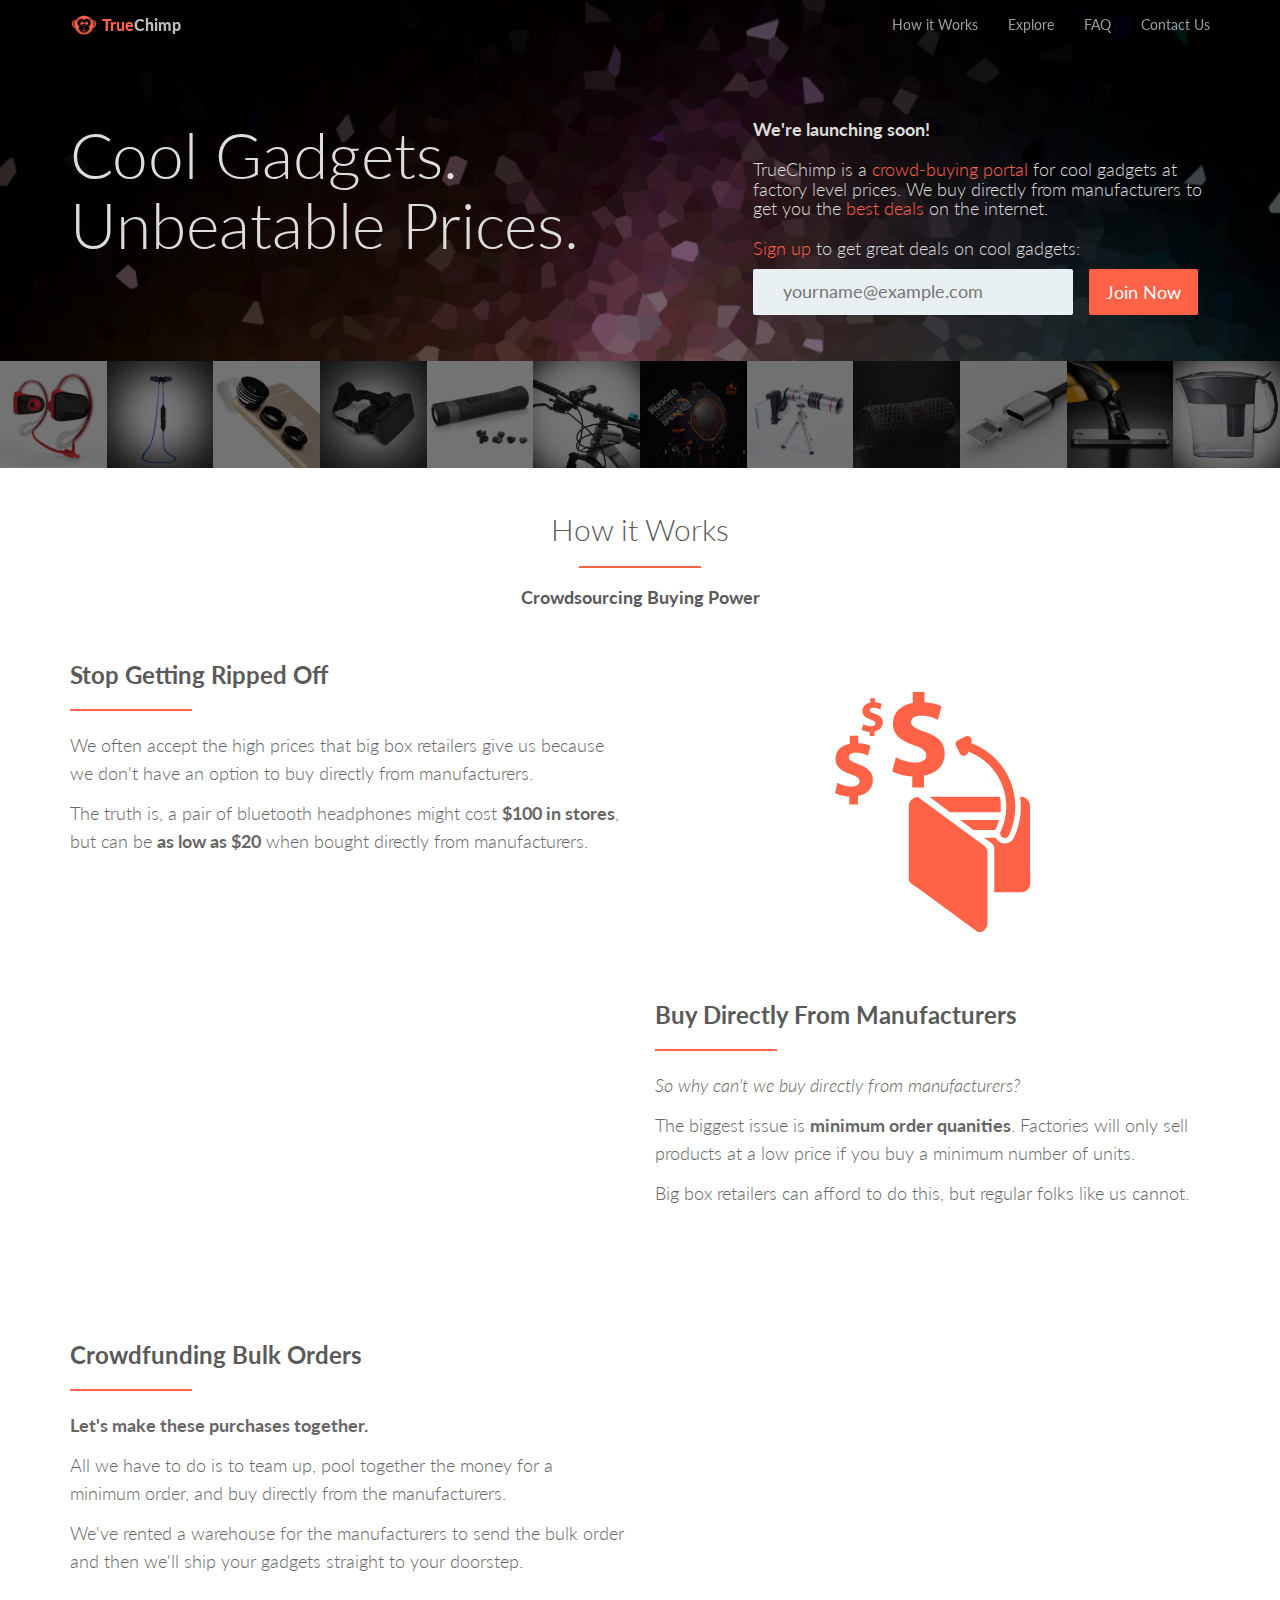
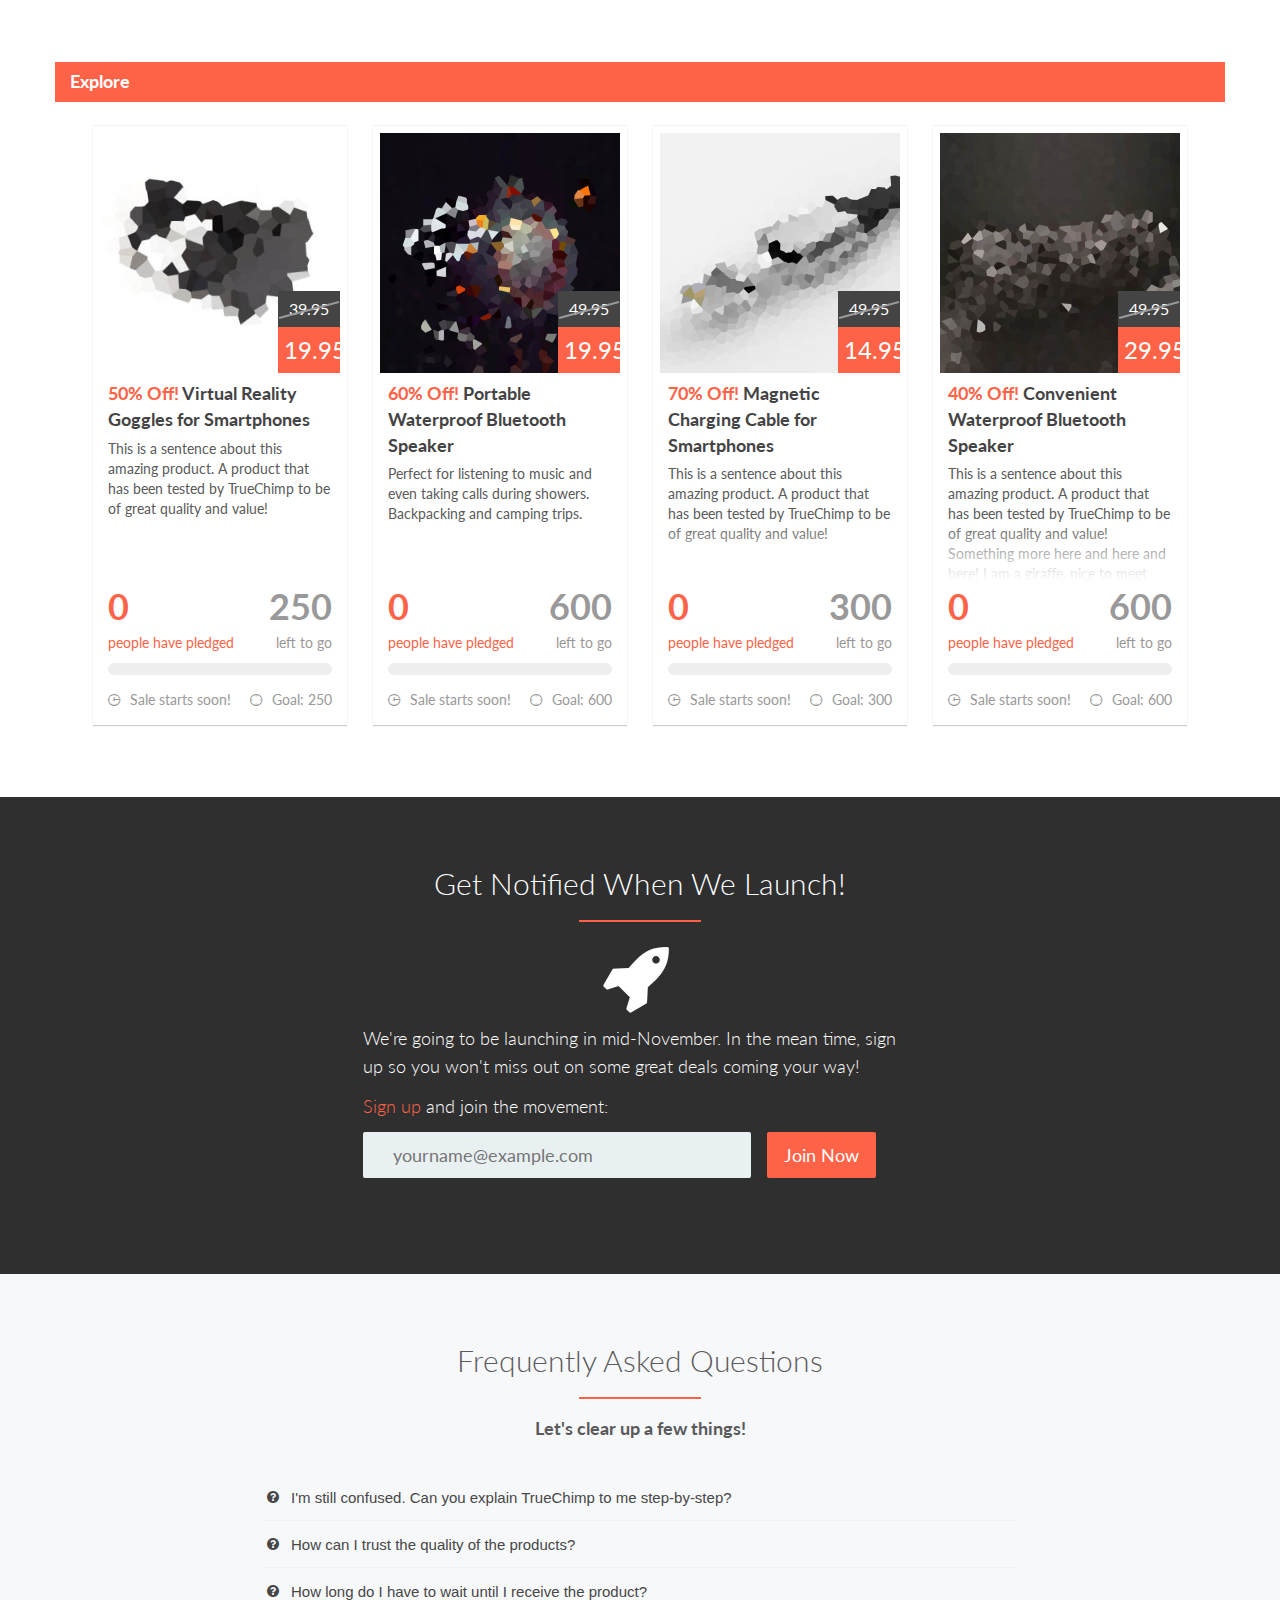
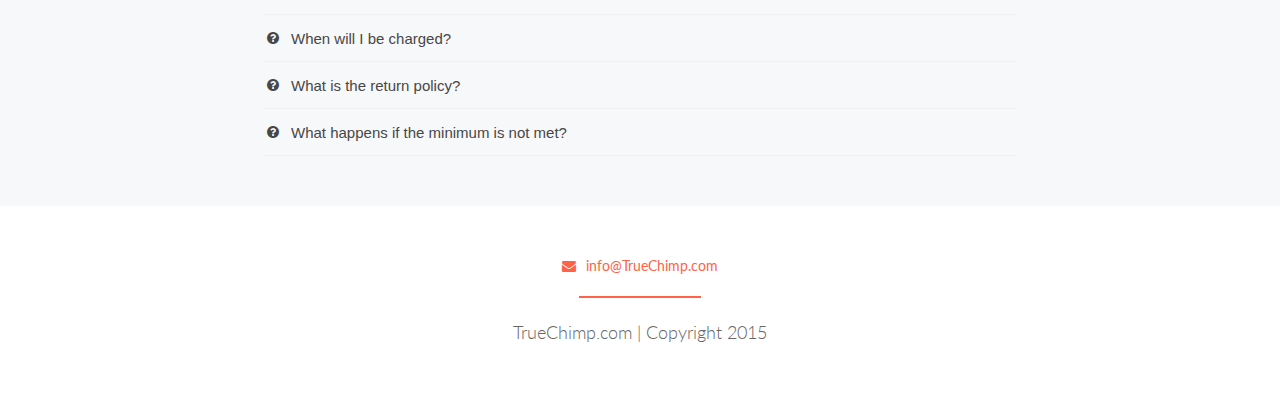
==== index.html @ b655d9fd "push blurred images" ====
<!DOCTYPE html>
<html lang="en">
  <head>
    <meta charset="utf-8">
    <meta http-equiv="X-UA-Compatible" content="IE=edge">
    <meta name="viewport" content="width=device-width, initial-scale=1">
    <meta name="description" content="">
    <meta name="author" content="">
    <link rel="icon" href="assets/img/favicon.ico">

    <title>TrueChimp</title>

    <!-- Bootstrap core CSS -->
    <link href="assets/css/bootstrap.css" rel="stylesheet">

    <!-- Custom styles for this template -->
    <link href="assets/css/ionicons.min.css" rel="stylesheet">
    <link href="assets/css/font-awesome.min.css" rel="stylesheet">
    <link href="assets/css/custom-animations.css" rel="stylesheet">
    <link href="assets/cubeportfolio/css/cubeportfolio.min.css" rel="stylesheet">
    <link href="assets/css/style.css" rel="stylesheet">


    <!-- IE10 viewport hack for Surface/desktop Windows 8 bug -->
    <script src="assets/js/ie10-viewport-bug-workaround.js"></script>

    <!-- HTML5 shim and Respond.js IE8 support of HTML5 elements and media queries -->
    <!--[if lt IE 9]>
      <script src="https://oss.maxcdn.com/html5shiv/3.7.2/html5shiv.min.js"></script>
      <script src="https://oss.maxcdn.com/respond/1.4.2/respond.min.js"></script>
    <![endif]-->
  </head>

  <body>
  
	  <!-- ********** NAV SECTION ********** --> 
	  <nav class="navbar navbar-inverse navbar-fixed-top">
	    <div class="container">
	      <div class="navbar-header">
	      	<button type="button" class="navbar-toggle" data-toggle="collapse" data-target=".navbar-collapse">
	          <span class="sr-only">Toggle navigation</span>
	          <span class="icon-bar"></span>
	          <span class="icon-bar"></span>
	          <span class="icon-bar"></span>
	        </button>
	        <a class="navbar-brand" href="#">
	        	<img src="assets/img/logo.png" class="chimp-logo">
	        	<span class="tomato">True</span>Chimp
	        </a>
	      </div>
	      <div id="navbar" class="collapse navbar-collapse">
	        <ul class="nav navbar-nav navbar-right">
	          <li><a href="#" class="intro-click">How it Works</a></li> <!-- intro -->
	          <li><a href="#" class="explore-click">Explore</a></li> <!-- explore -->
	          <li><a href="#" class="faq-click">FAQ</a></li> <!-- faq -->
	          <li><a href="#" class="contact-click">Contact Us</a></li> <!-- contact -->
	        </ul>
	      </div><!--/.nav-collapse -->
	    </div>
	  </nav>
  
		<!-- ********** HEADER SECTION ********** --> 
		<div id="h">
			<div class="mask"></div>
			<div class="container">
				<div class="row mt2">
					<!-- <div class="col-md-8 col-md-offset-2 col-lg-6 col-lg-offset-0 mt2"> -->
					<div class="col-md-7">
						<h1>Cool Gadgets.<br>Unbeatable Prices.</h1>
					</div>
					<div class="col-md-5">
						<h3><strong>We're launching soon!</strong></h3>
						<h3>TrueChimp is a <span class="tomato">crowd-buying portal</span> for cool gadgets at factory level prices. We buy directly from manufacturers to get you the <span class="tomato">best deals</span> on the internet.</h3>
						<h3 class="subscribe-prompt"><span class="tomato">Sign up</span> to get great deals on cool gadgets:</h3>
						<form class="cta-subscribe" role="form" action="register.php" method="post" enctype="plain"> 
		    				<input type="email" name="email" class="subscribe-input" placeholder="yourname@example.com" required>
							<button class='btn btn-lg btn-tomato subscribe-submit' type="submit">Join Now</button>
						</form>
					</div>
				</div>
			</div><!--/container -->
		</div><!--/header -->

		<div class="container-fluid no-padding">
			<div class="row no-gutters top-gallery">
				<div class="col-md-1 col-sm-2 col-xs-3">
					<img src="assets/img/sportsheadphones.jpg" alt="">
				</div>
				<div class="col-md-1 col-sm-2 col-xs-3">
					<img src="assets/img/headphones-dark.jpg" alt="">
				</div>
				<div class="col-md-1 col-sm-2 col-xs-3">
					<img src="assets/img/lens.jpg" alt="">
				</div>
				<div class="col-md-1 col-sm-2 col-xs-3">
					<img src="assets/img/vr-dark.jpg" alt="">
				</div>
				<div class="col-md-1 col-sm-2 hidden-xs">
					<img src="assets/img/flashlight.jpg" alt="">
				</div>
				<div class="col-md-1 col-sm-2 hidden-xs">
					<img src="assets/img/bikeholder.jpg" alt="">
				</div>
				<div class="col-md-1 hidden-sm hidden-xs">
					<img src="assets/img/speaker1-dark.jpg" alt="">
				</div>
				<div class="col-md-1 hidden-sm hidden-xs">
					<img src="assets/img/telescope.jpg" alt="">
				</div>
				<div class="col-md-1 hidden-sm hidden-xs">
					<img src="assets/img/speaker2-dark.jpg" alt="">
				</div>
				<div class="col-md-1 hidden-sm hidden-xs">
					<img src="assets/img/magcable.jpg" alt="">
				</div>
				<div class="col-md-1 hidden-sm hidden-xs">
					<img src="assets/img/shatter.jpg" alt="">
				</div>
				<div class="col-md-1 hidden-sm hidden-xs">
					<img src="assets/img/filter.jpg" alt="">
				</div>
				<div class="mask"></div>
			</div>
		</div>

		<!-- ********** INTRODUCTION SECTION ********** --> 
		<div id="intro">
			<div class="container mb mt-half">
				<div class="row mb-half">
					<div class="col-md-6 col-md-offset-3 centered">
						<h2>How it Works</h2>
						<hr class="aligncenter">
						<h4>Crowdsourcing Buying Power</h4>
					</div><!-- /col-md-6-->
				</div><!--/row -->
				<div class="row of">
					<div class="col-md-6 col-md-push-6">
						<img src="assets/img/rippedoff.png" alt="" class="img-responsive aligncenter pt" data-effect="slide-right">
					</div>
					<div class="col-md-6 col-md-pull-6">
						<h3>Stop Getting Ripped Off</h3>
						<hr>
						<p>We often accept the high prices that big box retailers give us because we don't have an option to buy directly from manufacturers.</p>
						<p>The truth is, a pair of bluetooth headphones might cost <strong>$100 in stores</strong>, but can be <strong>as low as $20</strong> when bought directly from manufacturers.</p>
					</div>
				</div>

				<div class="row of">
					<div class="col-md-6 mt">
						<img src="assets/img/factory.png" alt="" class="img-responsive aligncenter pt" data-effect="slide-left">
					</div>
					<div class="col-md-6 mt">
						<h3>Buy Directly From Manufacturers</h3>
						<hr>
						<p><em>So why can't we buy directly from manufacturers?</em></p>
						<p>The biggest issue is <strong>minimum order quanities</strong>. Factories will only sell products at a low price if you buy a minimum number of units.</p>
						<p>Big box retailers can afford to do this, but regular folks like us cannot.</p>
					</div>
				</div>

				<div class="row of">
					<div class="col-md-6 col-md-push-6 mt">
						<img src="assets/img/crowdfund.png" alt="" class="img-responsive aligncenter pt" data-effect="slide-right">
					</div>
					<div class="col-md-6 col-md-pull-6 mt">
						<h3>Crowdfunding Bulk Orders</h3>
						<hr>
						<p><strong>Let's make these purchases together.</strong></p>
						<p>All we have to do is to team up, pool together the money for a minimum order, and buy directly from the manufacturers.</p>
						<p>We've rented a warehouse for the manufacturers to send the bulk order and then we'll ship your gadgets straight to your doorstep.</p>
					</div>
				</div>
			</div><!--/container -->
		</div>

		<!-- ********** EXPLORE SECTION ********** --> 
		<div id="explore">
			<div class="container mtb">
				<div class="row">
					<div class="col-md-12 invert-bar">
						<h4>Explore</h4>
					</div>
				</div>
				<div class="row">
					<div class="col-md-12">
						<div id="card-container" class="cbp cbp-l-grid-work">
							<div class="cbp-item">
								<a href="#" class="cbp-caption disable-click" rel="nofollow">
									<img src="assets/img/vr-blur.jpg" alt="">
									<div class="cbp-price-info">
										<div class="cbp-price-original strikethrough">39.95</div>
										<div class="cbp-price">19.95</div>
									</div>
								</a>
								<div class="card-info">
									<div class="product-info">
										<a href="#" class="card-title disable-click" rel="nofollow"><span class="tomato">50% Off!</span> Virtual Reality Goggles for Smartphones</a>
									<div class="card-desc">This is a sentence about this amazing product. A product that has been tested by TrueChimp to be of great quality and value!</div>
									</div>
									<div class="progress-above-info">
										<div class="progress-desc"><span class="tomato"><strong><span class="card-pledged-num">0</span></strong><br>people have pledged</span></div>
										<div class="progress-left"><strong><span class="card-pledges-left">250</span></strong><br>left to go</div>	
									</div>
									<div class="progress-bar"><div class="progress-bar-fill" style="width:0%"></div></div>
									<div class="card-bottom-info">
										<div class="progress-days-left"><i class="ion-clock"></i>Sale starts soon!</div>
										<div class="progress-goal"><i class="ion-pinpoint"></i>Goal: 250</div>	
									</div>
								</div>
							</div> <!-- /cbp-item -->
							<div class="cbp-item">
								<a href="#" class="cbp-caption disable-click" rel="nofollow">
									<img src="assets/img/speaker1-blur.jpg" alt="">
									<div class="cbp-price-info">
										<div class="cbp-price-original strikethrough">49.95</div>
										<div class="cbp-price">19.95</div>
									</div>
								</a>
								<div class="card-info">
									<div class="product-info">
										<a href="#" class="card-title disable-click" rel="nofollow"><span class="tomato">60% Off!</span> Portable Waterproof Bluetooth Speaker</a>
										<div class="card-desc">Perfect for listening to music and even taking calls during showers. Backpacking and camping trips.</div>
									</div>
									<div class="progress-above-info">
										<div class="progress-desc"><span class="tomato"><strong><span class="card-pledged-num">0</span></strong><br>people have pledged</span></div>
										<div class="progress-left"><strong><span class="card-pledges-left">600</span></strong><br>left to go</div>	
									</div>
									<div class="progress-bar"><div class="progress-bar-fill" style="width:0%"></div></div>
									<div class="card-bottom-info">
										<div class="progress-days-left"><i class="ion-clock"></i>Sale starts soon!</div>
										<div class="progress-goal"><i class="ion-pinpoint"></i>Goal: 600</div>	
									</div>
								</div>
							</div> <!-- /cbp-item -->
							<div class="cbp-item">
								<a href="#" class="cbp-caption disable-click" rel="nofollow">
									<img src="assets/img/magcable-blur.jpg" alt="">
									<div class="cbp-price-info">
										<div class="cbp-price-original strikethrough">49.95</div>
										<div class="cbp-price">14.95</div>
									</div>
								</a>
								<div class="card-info">
									<div class="product-info">
										<a href="#" class="card-title disable-click" rel="nofollow"><span class="tomato">70% Off!</span> Magnetic Charging Cable for Smartphones</a>
										<div class="card-desc">This is a sentence about this amazing product. A product that has been tested by TrueChimp to be of great quality and value!</div>
									</div>
									<div class="progress-above-info">
										<div class="progress-desc"><span class="tomato"><strong><span class="card-pledged-num">0</span></strong><br>people have pledged</span></div>
										<div class="progress-left"><strong><span class="card-pledges-left">300</span></strong><br>left to go</div>	
									</div>
									<div class="progress-bar"><div class="progress-bar-fill" style="width:0%"></div></div>
									<div class="card-bottom-info">
										<div class="progress-days-left"><i class="ion-clock"></i>Sale starts soon!</div>
										<div class="progress-goal"><i class="ion-pinpoint"></i>Goal: 300</div>	
									</div>
								</div>
							</div> <!-- /cbp-item -->
							<div class="cbp-item">
								<a href="#" class="cbp-caption disable-click" rel="nofollow">
									<img src="assets/img/speaker2-blur.jpg" alt="">
									<div class="cbp-price-info">
										<div class="cbp-price-original strikethrough">49.95</div>
										<div class="cbp-price">29.95</div>
									</div>
								</a>
								<div class="card-info">
									<div class="product-info">
										<a href="#" class="card-title disable-click" rel="nofollow"><span class="tomato">40% Off!</span> Convenient Waterproof Bluetooth Speaker</a>
										<div class="card-desc">This is a sentence about this amazing product. A product that has been tested by TrueChimp to be of great quality and value! Something more here and here and here! I am a giraffe, nice to meet you. Keep going, okay!</div>
									</div>
									<div class="progress-above-info">
										<div class="progress-desc"><span class="tomato"><strong><span class="card-pledged-num">0</span></strong><br>people have pledged</span></div>
										<div class="progress-left"><strong><span class="card-pledges-left">600</span></strong><br>left to go</div>	
									</div>
									<div class="progress-bar"><div class="progress-bar-fill" style="width:0%"></div></div>
									<div class="card-bottom-info">
										<div class="progress-days-left"><i class="ion-clock"></i>Sale starts soon!</div>
										<div class="progress-goal"><i class="ion-pinpoint"></i>Goal: 600</div>
									</div>
								</div>
							</div> <!-- /cbp-item -->
						</div>
					</div>
				</div>
			</div>
		</div>

		<!-- ********** CALL TO ACTION SECTION ********** --> 
		<div id="cta">
			<div class="container">
				<div class="row">
					<div class="col-md-6 col-md-offset-3">
						<h2>Get Notified When We Launch!</h2>
						<hr class="aligncenter">
						<h1 class="centered"><i class="fa fa-rocket fa-2x"></i></h1>
						<p>We're going to be launching in mid-November. In the mean time, sign up so you won't miss out on some great deals coming your way!</p>
						<p class="subscribe-prompt"><span class="tomato">Sign up</span> and join the movement:</p>
						<form class="cta-subscribe" role="form" action="register.php" method="post" enctype="plain"> 
		  				<input type="email" name="email" class="subscribe-input" placeholder="yourname@example.com" required>
							<button class='btn btn-lg btn-tomato subscribe-submit' type="submit">Join Now</button>
						</form>
					</div>
				</div><!--/row -->
			</div><!--/container -->
		</div><!--/CTA -->

		<!-- ********** FAQ SECTION ********** --> 
		<div id="faq">
			<div class="container">
				<div class="row mb-half">
					<div class="col-md-6 col-md-offset-3 centered">
						<h2>Frequently Asked Questions</h2>
						<hr class="aligncenter">
						<h4>Let's clear up a few things!</h4>
					</div><!-- /col-md-6-->
				</div><!--/row -->
				<div class="row">
					<div class="col-md-8 col-md-offset-2">
						<div id="js-grid-faq" class="cbp cbp-l-grid-faq">
							<div class="cbp-item">
								<div class="cbp-caption">
									<div class="cbp-caption-defaultWrap">
										<i class="fa fa-question-circle"></i> I'm still confused. Can you explain TrueChimp to me step-by-step?
									</div>
									<div class="cbp-caption-activeWrap">
										<div class="cbp-l-caption-body">
											<p>Sure. The whole concept is really quite simple:</p>
											<p><strong>Step 1:</strong> Sign up and every week you will receive an email featuring a cool gadget that we've tested and reviewed for you.</p>
											<p><strong>Step 2:</strong> Once enough people pledge their money, we make the bulk order with the manufacturers and they send it over to our warehouse.</p>
											<p><strong>Step 3:</strong> From there, we ship it straight to your doorstep so you can enjoy cool gadgets without spending a fortune!</p>
										</div>
									</div>
								</div>
							</div>
							<div class="cbp-item">
								<div class="cbp-caption">
									<div class="cbp-caption-defaultWrap">
										<i class="fa fa-question-circle"></i> How can I trust the quality of the products?
									</div>
									<div class="cbp-caption-activeWrap">
										<div class="cbp-l-caption-body">
											<p>Every single product is personally tested by one of us in-house. You can be sure that anything we put up, we've actually tried to use it for a week or more.</p>
										</div>
									</div>
								</div>
							</div>
							<div class="cbp-item">
								<div class="cbp-caption">
									<div class="cbp-caption-defaultWrap">
										<i class="fa fa-question-circle"></i> How long do I have to wait until I receive the product?
									</div>
									<div class="cbp-caption-activeWrap">
										<div class="cbp-l-caption-body">
											<p>Once a product campaign deadline is reached, we take a look to see if the product has the minimum number of pledges.</p>
											<p>If so, we immediately make the order with the manufacturers. An estimate of the time between the order and the product arriving at your door is listed on the product page.</p>
										</div>
									</div>
								</div>
							</div>
							<div class="cbp-item">
								<div class="cbp-caption">
									<div class="cbp-caption-defaultWrap">
										<i class="fa fa-question-circle"></i> When will I be charged?
									</div>
									<div class="cbp-caption-activeWrap">
										<div class="cbp-l-caption-body">
											<p>Answer here</p>
										</div>
									</div>
								</div>
							</div>
							<div class="cbp-item">
								<div class="cbp-caption">
									<div class="cbp-caption-defaultWrap">
										<i class="fa fa-question-circle"></i> What is the return policy?
									</div>
									<div class="cbp-caption-activeWrap">
										<div class="cbp-l-caption-body">
											<p>We do not accept returns of the products purchased on our site. Since we only order the exact quantities needed for each drop, we do not carry extra inventory and cannot return unsold or returned products. Each drop is run for an extended period of time to allow members the opportunity to research whether a product is right for them.</p>
										</div>
									</div>
								</div>
							</div>
							<div class="cbp-item">
								<div class="cbp-caption">
									<div class="cbp-caption-defaultWrap">
										<i class="fa fa-question-circle"></i> What happens if the minimum is not met?
									</div>
									<div class="cbp-caption-activeWrap">
										<div class="cbp-l-caption-body">
											<p>If too few people join a drop and the first price point isn’t reached before the drop expires, the order is not placed and payment is not captured. The drop will remain in our database and you can click the "Request" button to be notified if and when the drop becomes live again. If there are enough requests, we will do our best to run another drop in the future.</p>
										</div>
									</div>
								</div>
							</div>
						</div><!--/js-grid-faq -->
					</div>
				</div>
			</div><!--/container -->
		</div>
	
		<!-- ********** END SECTION ********** --> 
		<div id="contact" class="container">
			<div class="row mtb">
				<div class="col-md-6 col-md-offset-3 centered">
					<a href="mailto:info@truechimp.com"><i class="fa fa-envelope"></i>info@TrueChimp.com</a>
					<hr class="aligncenter">
					<p>TrueChimp.com | Copyright 2015</p>
				</div>
			</div><!--/row -->
		</div><!--/container -->
	
    <!-- Bootstrap core JavaScript
    ================================================== -->
    <!-- Placed at the end of the document so the pages load faster -->
    <script src="assets/js/jquery.min.js"></script>
    <script src="assets/js/bootstrap.min.js"></script>
    <script src="assets/js/retina-1.1.0.js"></script>
    <script src="assets/js/jquery.unveilEffects.js"></script>
    <script src="assets/cubeportfolio/js/jquery.cubeportfolio.min.js"></script>
    <script src="assets/js/scripts.js"></script>
  </body>
</html>
---- assets/css/custom-animations.css ----
/*CUSTOM ANIMATIONS*/

/* Please Note: To use this CSS, you should include in your HTML the proper javascript: jquery.unveilEffects.js */


	[class*=".effect-"] {
	  -webkit-backface-visibility: hidden;
	  -moz-backface-visibility: hidden;
	  backface-visibility: hidden;
	  -webkit-perspective: 1000;
	  -moz-perspective: 1000;
	  perspective: 1000;
	}
	.effect-fade {
	  opacity: 0;
	}
	.effect-fade.in {
	  opacity: 1;
	}
	.effect-slide-left {
	  -webkit-transform: translate3d(-30%, 0, 0);
	  transform: translate3d(-30%, 0, 0);
	  opacity: 0;
	}
	.effect-slide-left.in {
	  -webkit-transform: translate3d(0, 0, 0);
	  transform: translate3d(0, 0, 0);
	  opacity: 1;
	}
	.effect-slide-right {
	  -webkit-transform: translate3d(30%, 0, 0);
	  transform: translate3d(30%, 0, 0);
	  opacity: 0;
	}
	.effect-slide-right.in {
	  -webkit-transform: translate3d(0, 0, 0);
	  transform: translate3d(0, 0, 0);
	  opacity: 1;
	}
	.effect-slide-top {
	  -webkit-transform: translate3d(0, -30%, 0);
	  transform: translate3d(0, -30%, 0);
	  opacity: 0;
	}
	.effect-slide-top.in {
	  -webkit-transform: translate3d(0, 0, 0);
	  transform: translate3d(0, 0, 0);
	  opacity: 1;
	}
	.effect-slide-bottom {
	  -webkit-transform: translate3d(0, 30%, 0);
	  transform: translate3d(0, 30%, 0);
	  opacity: 0;
	}
	.effect-slide-bottom.in {
	  -webkit-transform: translate3d(0, 0, 0);
	  transform: translate3d(0, 0, 0);
	  opacity: 1;
	}
	.effect-pop {
	  opacity: 0;
	}
	.effect-pop.in {
	  -webkit-animation: pop 0.6s ease-out 0.5s both;
	  -moz-animation: pop 0.6s ease-out 0.5s both;
	  -o-animation: pop 0.6s ease-out 0.5s both;
	  animation: pop 0.6s ease-out 0.5s both;
	  opacity: 1 \9;
	}
	@-webkit-keyframes pop {
	  0% {
		-webkit-transform: scale(1);
		-ms-transform: scale(1);
		transform: scale(1);
	  }
	  50% {
		-webkit-transform: scale(1.2);
		-ms-transform: scale(1.2);
		transform: scale(1.2);
		opacity: 1;
	  }
	  100% {
		opacity: 1;
		-webkit-transform: scale(1);
		-ms-transform: scale(1);
		transform: scale(1);
	  }
	}
	@-moz-keyframes pop {
	  0% {
		-webkit-transform: scale(1);
		-ms-transform: scale(1);
		transform: scale(1);
	  }
	  50% {
		-webkit-transform: scale(1.2);
		-ms-transform: scale(1.2);
		transform: scale(1.2);
		opacity: 1;
	  }
	  100% {
		opacity: 1;
		-webkit-transform: scale(1);
		-ms-transform: scale(1);
		transform: scale(1);
	  }
	}
	@-o-keyframes pop {
	  0% {
		-webkit-transform: scale(1);
		-ms-transform: scale(1);
		transform: scale(1);
	  }
	  50% {
		-webkit-transform: scale(1.2);
		-ms-transform: scale(1.2);
		transform: scale(1.2);
		opacity: 1;
	  }
	  100% {
		opacity: 1;
		-webkit-transform: scale(1);
		-ms-transform: scale(1);
		transform: scale(1);
	  }
	}
	@keyframes pop {
	  0% {
		-webkit-transform: scale(1);
		-ms-transform: scale(1);
		transform: scale(1);
	  }
	  50% {
		-webkit-transform: scale(1.2);
		-ms-transform: scale(1.2);
		transform: scale(1.2);
		opacity: 1;
	  }
	  100% {
		opacity: 1;
		-webkit-transform: scale(1);
		-ms-transform: scale(1);
		transform: scale(1);
	  }
	}
	.effect-fall {
	  opacity: 0;
	  -webkit-transform: scale(1.5);
	  -ms-transform: scale(1.5);
	  transform: scale(1.5);
	}
	.effect-fall.in {
	  -webkit-transform: scale(1);
	  -ms-transform: scale(1);
	  transform: scale(1);
	  opacity: 1;
	}
	.effect-perspective {
	  -webkit-perspective: 1300px;
	  -moz-perspective: 1300px;
	  perspective: 1300px;
	}
	.effect-helix {
	  -webkit-transform-style: preserve-3d;
	  -moz-transform-style: preserve-3d;
	  transform-style: preserve-3d;
	  opacity: 0;
	  -webkit-transform: rotateY(-180deg);
	  -ms-transform: rotateY(-180deg);
	  transform: rotateY(-180deg);
	}
	.effect-helix.in {
	  opacity: 1;
	  -webkit-transform: rotateY(0);
	  -ms-transform: rotateY(0);
	  transform: rotateY(0);
	}
---- assets/css/style.css ----
/*
 * Author: Adrian Li
 * URL: http://adrianmcli.com
 *
 * Project Name: TrueChimp
 * URL: http://TrueChimp.com
 * Version: 1.0
 */

/* Import fonts */
@import url(http://fonts.googleapis.com/css?family=Lato:300,400,700,900);

/*	################################################################
	0. CUSTOM STYLES
################################################################# */

.invert-bar {
	background-color: tomato;
	color: white;
}

.disable-click {
   pointer-events: none;
}

.header-bg-items {
  position: absolute;
}

.cbp-caption-activeWrap h1 {
	font-size: 24px;
}

.tomato {
	color: tomato;
}

.mask {
	position: absolute;
	top: 0;
	right: 0;
	bottom: 0;
	left: 0;
	background-color: rgba(0,0,0,0.55);
	z-index: 1;
}

.circle-icon {
	background-color: #2f2f2f;
	color: white;
	font-size: 60px;
	width: 120px;
	height: 120px;
	line-height: 120px;
	margin: 0 auto;
	border-radius: 50%;
	position: relative;
	text-align: center;
}

.steps-title {
	font-weight: 700;
}

/*	################################################################
	1. GENERAL STRUCTURES
################################################################# */

* { 
	margin: 0;
	padding: 0px;
    font-family: 'Lato', sans-serif;
} 
body { 
	background: #fff; 
	margin: 0; 
	color: #5a5a5a;
}

h1, h2, h3, h4, h5, h6 {
    font-family: 'Lato', sans-serif;
	font-weight: 300;
}


p { 
	padding: 0; 
	margin-bottom: 12px; 
    font-family: 'Lato', sans-serif;
	font-weight: 300;
	font-size: 18px; 
	line-height: 28px;
	color: #666; 
	margin-top: 10px; 
}

html,
body {
	height: 100%;
}

.navbar .navbar-brand {
	color: #bbb;
}

.navbar-brand {
	font-weight: 900;
	font-size: 16px;
	color: white;
}

.navbar-brand .chimp-logo {
	display: inline;
	height: 20px;
	vertical-align: top;
}

.navbar-inverse .navbar-brand {
  color: #bbb;
}

.navbar-inverse {
	background-color: transparent;
	border: 0px;
}

@media (max-width: 768px) {
	.navbar-inverse .navbar-nav > li > a {
		background-color: #3c3c3c;
	}
}

.navbar-inverse .navbar-nav > .active > a, .navbar-inverse .navbar-nav > .active > a:hover, .navbar-inverse .navbar-nav > .active > a:focus {
	color: white;
	background-color: transparent;
}

.alignleft { float: left; }
.alignright { float: right; }
.aligncenter {
	margin-left: auto;
	margin-right: auto;
	display: block;
	clear: both;
}
.centered {text-align: center}
.mt {margin-top: 50px;}
.mt2 {margin-top: 100px;}
.mt-half {margin-top: 25px;}
.mb {margin-bottom: 50px;}
.mb2 {margin-bottom: 100px;}
.mb-half {margin-bottom: 25px;}
.mtb {margin-top: 50px; margin-bottom: 50px;}
.mtb2 { margin-top: 100px; margin-bottom: 100px;}
.pt {padding-top: 50px;}
.ptb {padding-top: 80px; padding-bottom: 80px;}

.clear {
	clear: both;
	display: block;
	font-size: 0;
	height: 0;
	line-height: 0;
	width:100%;
}
::-moz-selection  {
	color: #fff;
	text-shadow:none;
	background:#2B2E31;
}
::selection {
	color: #fff;
	text-shadow:none;
	background:#2B2E31;
}
*,
*:after,
*:before {
	-webkit-box-sizing: border-box;
	-moz-box-sizing: border-box;
	box-sizing: border-box;
	padding: 0;
	margin: 0;
}
a { 
	padding: 0;
	margin: 0;
	text-decoration: none; 
	-webkit-transition: background-color .4s linear, color .4s linear;
	-moz-transition: background-color .4s linear, color .4s linear;
	-o-transition: background-color .4s linear, color .4s linear;
	-ms-transition: background-color .4s linear, color .4s linear;
	transition: background-color .4s linear, color .4s linear;
	color: tomato;
}
a:hover,
a:focus {
  text-decoration: none;
  color:#ff8367;
}

/* BUTTONS */
.btn-learn-more {
	margin-top: 25px;
}

.btn-tomato {
	background: tomato;
	color: white;
	border-radius: 2px;
}

.btn-tomato:hover {
	background: #ff8367;
	color: white;
}

.btn-green {
	background: #1abc9c;
	color: white;
	border-radius: 2px;
}

.btn-green:hover {
	background: #16a085;
	color: white;
}

/* HORIZONTAL LINE */
hr {
	border: 1px solid tomato;
	width: 120px;
}

/* H4 Global Modification */

h4 {
	font-weight: 700;
}

/* Color Theme */
.green {
	color: #1abc9c;
}

/* Size Helper */

.big {
	font-size: 60px;
}

.text16 {
	font-size: 16px;
}

.text28 {
	font-size: 28px;
}

.text28 i {
	padding: 8px;
}

/* HEADER SECTION */
#h {
	background: url(../img/header.jpg) no-repeat center center fixed;
	/*background: #12a5f4;*/
  -webkit-background-size: cover;
  -moz-background-size: cover;
  -o-background-size: cover;
  background-size: cover;
	/*padding-top: 30px;*/
	/*text-align: center;*/
	/*min-height: 480px;*/
	width: 100%;
	position: relative;
}

.header-photos {
	right: -48px;
	height: 100%;
}

@media (min-width: 768px) {
	#h {
		min-height: 360px;
	}
}

#h h1, #h h2, #h h3 {
	color: #dddddd;
}

#h h3.logo {
	font-weight: 900;
	text-align: center;
	color: #dddddd;
	border: 3px solid #dddddd;
	width: 150px;
	padding: 12px;
}

#h .container {
	position: relative;
	z-index: 2;
}

#h p {
	color: #dddddd;
}

#h h1 {
	font-size: 36px;
	font-weight: 700;		
}

#h h3 {
	font-size: 18px;
}

@media (min-width: 768px) {
	#h h1 {
		font-size: 64px;
		font-weight: 300;		
	}
	#h h3 {
		font-size: 18px;
	}
}

#h .continue {
	font-size: 30px;
	color: #dddddd;
	margin-top: 80px;
}

/* intro */
#intro hr {
	margin: auto;
}

#intro hr.aligncenter {
	margin-left: auto;
	margin-right: auto;
}

#intro h3 {
	text-align: center;
	font-weight: 700;
}

@media (min-width: 768px) {
	#intro hr {
		margin: 20px 0;
	}	
	#intro h3 {
		text-align: left;
	}
}

/* CALL TO ACTION */
#cta {
	background: #2f2f2f;
	color: white;
	padding-top: 50px;
	padding-bottom: 50px;
}

#cta h2 {
	text-align: center;
}

#cta p {
	color: white;
}

#cta input {
	color: #5a5a5a;
}

/* FAQ SECTION */

#faq {
	padding-top: 50px;
	padding-bottom: 50px;
	background: #f7f8fa;
}


#testimonial {
	padding-bottom: 50px;
	padding-top: 50px;
	min-height: 450px;
	background: #2f2f2f;
	color: white;
}

#testimonial p {
	font-size: 16px;
	color: #ccc;
}

#testimonial hr {
	border: solid 1px #ccc;
	width: 80px;
}


/* GENERAL CONF */

i {
	margin-right: 10px;
}

input {
	font-size: 18px;
	min-height: 40px;
	border-radius: 2px;
	line-height: 20px;
	padding: 11px 30px 12px;
	border: none;
	margin-bottom: 10px;
	background-color: #e9f0f2;
	-webkit-transition: background-color 0.2s;
	transition: background-color 0.2s;
}

.cta-subscribe {
	margin-bottom: 48px;
}

.cta-subscribe, .subscribe-prompt {
	text-align: center;
}

.subscribe-input {
	width: 90%;
	min-height: 46px;
}

.subscribe-submit {
	right: 0;
	vertical-align: top;
}

@media (min-width: 480px) {

	.cta-subscribe {
		margin-bottom: 36px;
	}

	.cta-subscribe, .subscribe-prompt {
		text-align: left;
	}

	.subscribe-input {
		width: 70%;
		margin-right: 12px;
	}

	.subscribe-submit {
	}
	
}

/*Overflow Hidden*/

.of {
	overflow: hidden;
}

/*	################################################################
	2. CARD STYLES
################################################################# */

.strikethrough {
  position: relative;
}
.strikethrough:before {
  position: absolute;
  content: "";
  left: 0;
  top: 50%;
  right: 0;
  border-top: 2px solid;
  border-color: #999;

  -webkit-transform:rotate(-15deg);
  -moz-transform:rotate(-15deg);
  -ms-transform:rotate(-15deg);
  -o-transform:rotate(-15deg);
  transform:rotate(-15deg);
}

/* Card Container */

.product-info {
	height: 200px;
	position: relative;
	overflow: hidden;
}

.product-info:before {
  content:'';
  width:100%;
  height:100%;    
  position:absolute;
  left:0;
  top:0;
  background: -webkit-linear-gradient(to bottom, rgba(255,255,255,0) 70%,white 100%);
  background: -o-linear-gradient(to bottom, rgba(255,255,255,0) 70%,white 100%);
  background: -moz-linear-gradient(to bottom, rgba(255,255,255,0) 70%,white 100%);
  background: linear-gradient(to bottom, rgba(255,255,255,0) 70%,white 100%);
  pointer-events: none;
}

#card-container .card-info {
	padding: 8px;
	position: relative;
}

#card-container .card-info .card-title {
	color: #444;
	display: block;
	font-size: 18px;
	font-weight: 700;
	margin-bottom: 6px;
	min-height: 52px;
}

#card-container .card-info .card-desc {
	margin-bottom: 12px;
	min-height: 100px;
}

#card-container .cbp-price-info {
	position: absolute;
	bottom: 0;
	right: 0;
}

#card-container .cbp-price-info .cbp-price-original{
	background-color: #444;
	color: white;
	padding: 10%;
	font-size: 16px;
	text-align: center;
	vertical-align: bottom;
}

#card-container .cbp-price-info .cbp-price {
	background-color: tomato;
	color: white;
	padding: 10%;
	font-size: 24px;
}

#card-container {
	margin: 20px;
}

#card-container .cbp-item-wrapper {
	padding: 7px;
}

.progress-bar {
	background-color: #eee;
	height: 12px;
	width: 100%;
	box-shadow: none;
	border-radius: 6px;
	position: relative;
	margin: 10px 0 15px 0;
}

.progress-bar-fill {
	background-color: #ff8367;
	height: 100%;
	width: 75%;
	border-radius: 6px;
}

.progress-above-info {
	position: relative;
	color: #999;
}

.progress-desc {
	color: #999;
}

.card-pledged-num {
	font-size: 36px;
}

.progress-left {
	position: absolute;
	right: 0;
	bottom: 0;
	text-align: right;
}

.card-pledges-left {
	font-size: 36px;
}

.card-bottom-info {
	margin-top: 20px;
	position: relative;
	color: #999;
}

.progress-goal {
	text-align: right;
	position: absolute;
	right: 0;
	bottom: 0;
}

.progress-goal-number {
	font-size: 24px;
}

/*	################################################################
	3. NO GUTTER GRID
################################################################# */

.no-padding {
	padding: 0;
}

.row.no-gutters {
  margin-right: 0;
  margin-left: 0;
}
.row.no-gutters > [class^="col-"],
.row.no-gutters > [class*=" col-"] {
  padding-right: 0;
  padding-left: 0;
}

.top-gallery {
	position: relative;
}

.top-gallery img {
	display: inline-block;
	width: 100%;
}
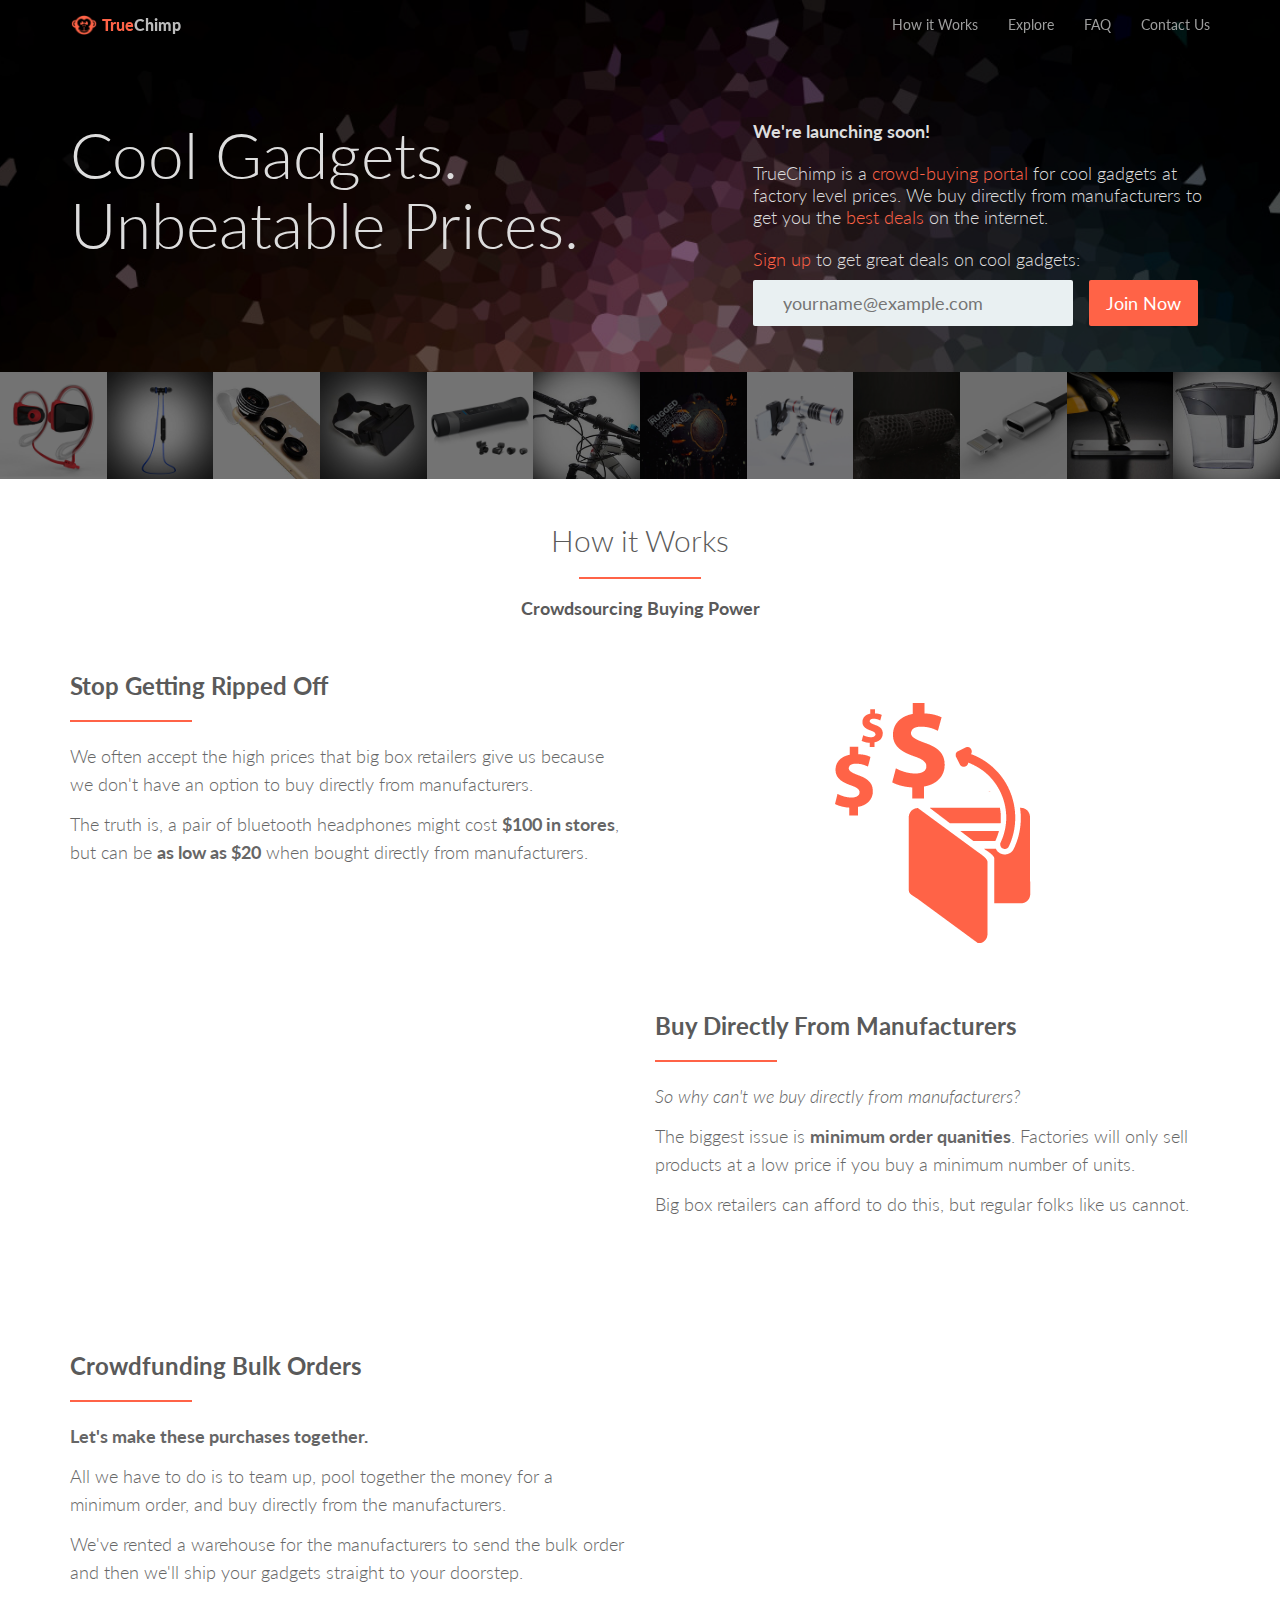
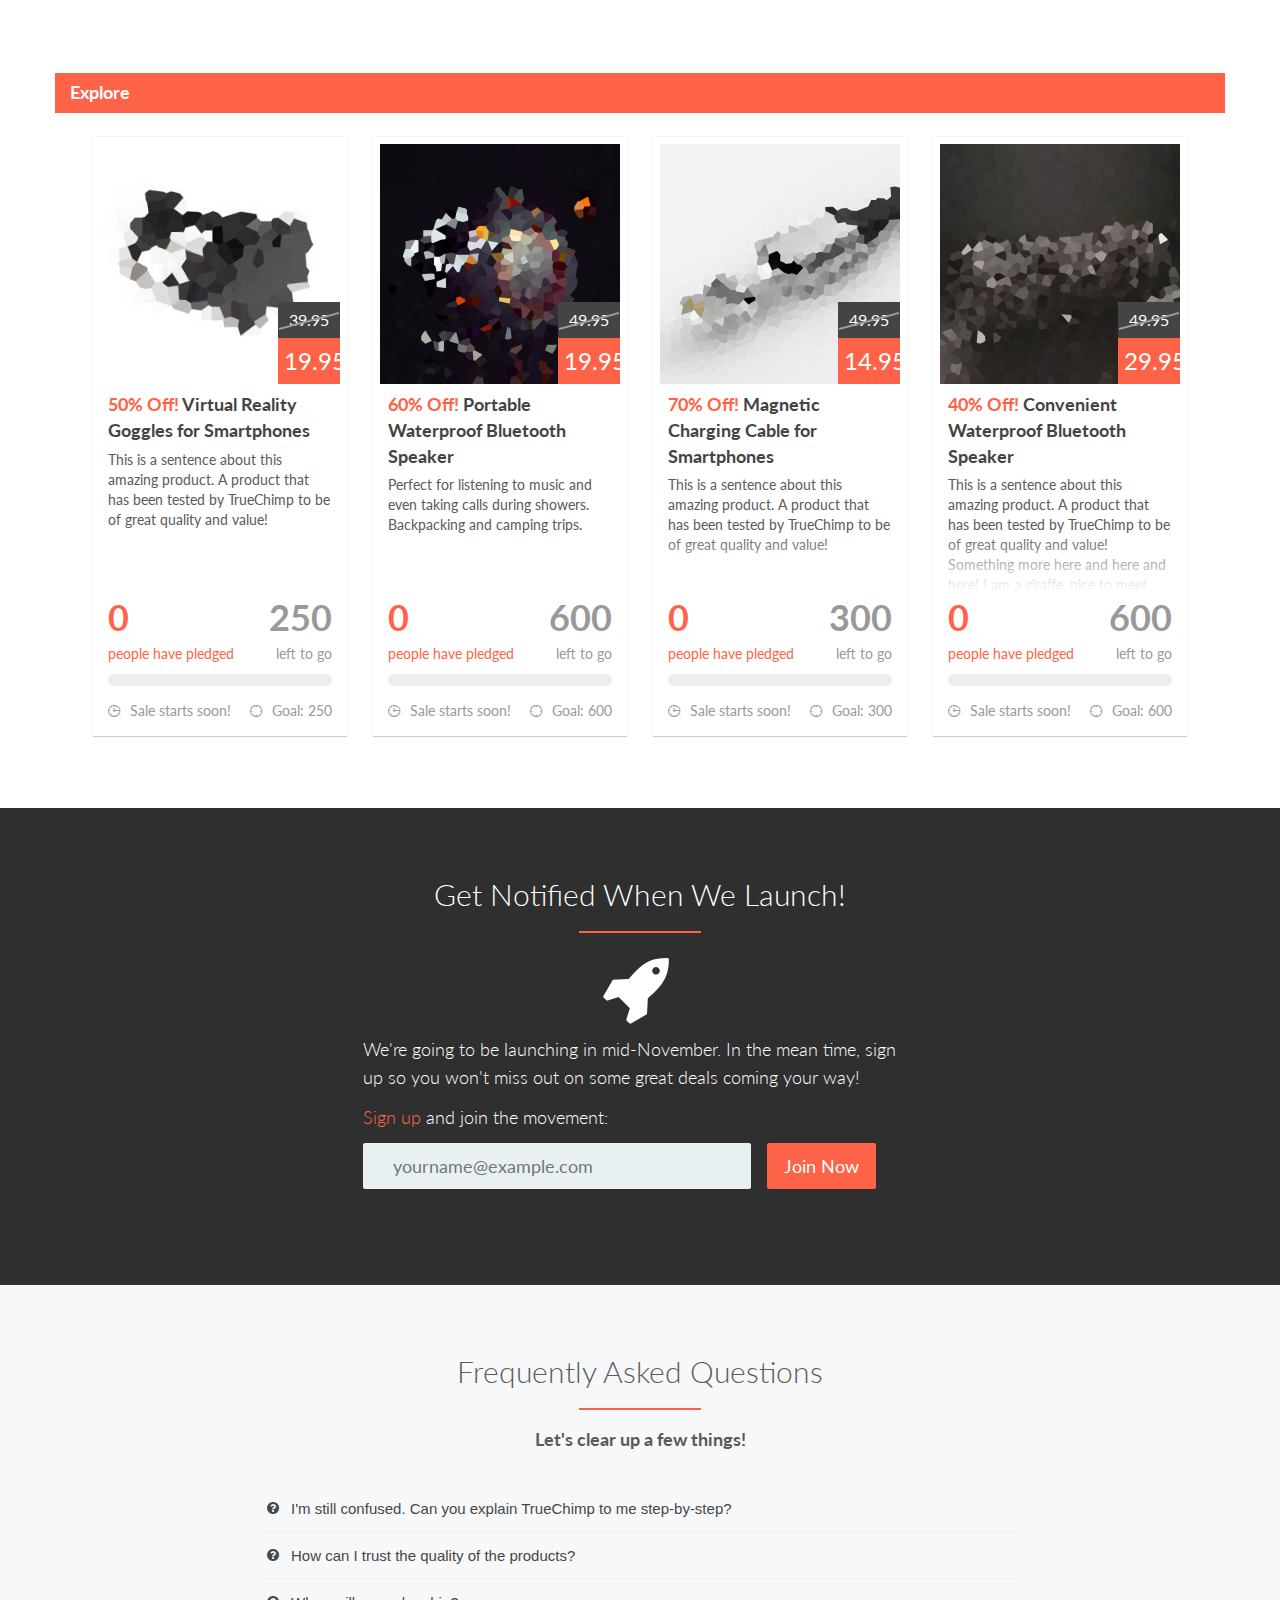
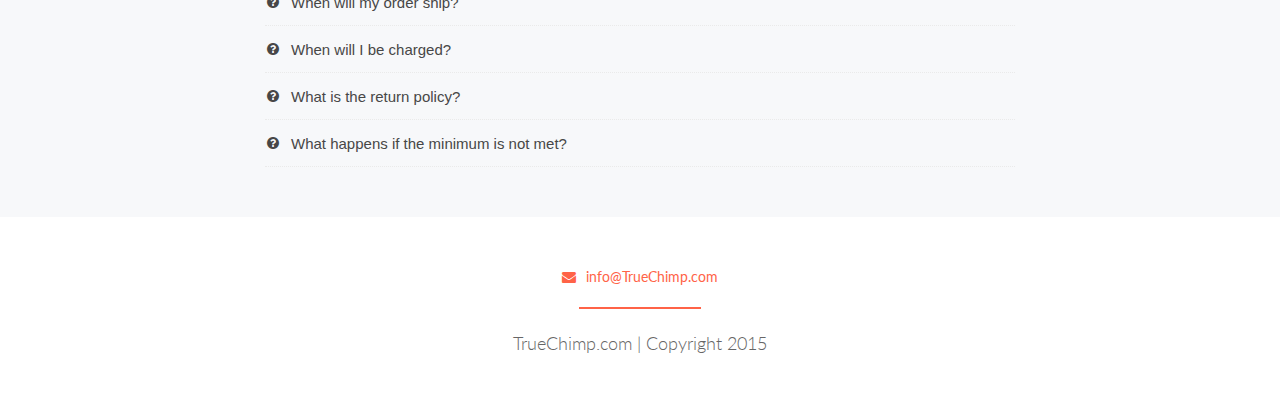
==== commit 6c85c5dd: "faq" ====
--- a/index.html
+++ b/index.html
@@ -340,20 +340,19 @@
 									</div>
 									<div class="cbp-caption-activeWrap">
 										<div class="cbp-l-caption-body">
-											<p>Every single product is personally tested by one of us in-house. You can be sure that anything we put up, we've actually tried to use it for a week or more.</p>
-										</div>
-									</div>
-								</div>
-							</div>
-							<div class="cbp-item">
-								<div class="cbp-caption">
-									<div class="cbp-caption-defaultWrap">
-										<i class="fa fa-question-circle"></i> How long do I have to wait until I receive the product?
-									</div>
-									<div class="cbp-caption-activeWrap">
-										<div class="cbp-l-caption-body">
-											<p>Once a product campaign deadline is reached, we take a look to see if the product has the minimum number of pledges.</p>
-											<p>If so, we immediately make the order with the manufacturers. An estimate of the time between the order and the product arriving at your door is listed on the product page.</p>
+											<p>Every single product is personally tested by one of us in-house. You can be sure that anything we put up, we've actually tried to use it for a week or more. In the future, we might even blog reviews of the products so that you have a better idea of what you'll be getting.</p>
+										</div>
+									</div>
+								</div>
+							</div>
+							<div class="cbp-item">
+								<div class="cbp-caption">
+									<div class="cbp-caption-defaultWrap">
+										<i class="fa fa-question-circle"></i> When will my order ship?
+									</div>
+									<div class="cbp-caption-activeWrap">
+										<div class="cbp-l-caption-body">
+											<p>Each product will have different shipping dates depending on production and lead times from the manufacturer. On each product page, we list an estimated shipping date. This is the date that we expect to be shipping out from our warehouse if there are no delays.</p>
 										</div>
 									</div>
 								</div>
@@ -365,7 +364,7 @@
 									</div>
 									<div class="cbp-caption-activeWrap">
 										<div class="cbp-l-caption-body">
-											<p>Answer here</p>
+											<p>TrueChimp will only charge your credit card once the campaign is over and the minimum number of pledges is met.</p>
 										</div>
 									</div>
 								</div>
@@ -377,7 +376,7 @@
 									</div>
 									<div class="cbp-caption-activeWrap">
 										<div class="cbp-l-caption-body">
-											<p>We do not accept returns of the products purchased on our site. Since we only order the exact quantities needed for each drop, we do not carry extra inventory and cannot return unsold or returned products. Each drop is run for an extended period of time to allow members the opportunity to research whether a product is right for them.</p>
+											<p>We cannot accept returns of the products purchased on our site since we make bulk purchases based on your commitment and keep limited inventory in order to offer you the best prices. However, if your product is confirmed to be defective, we will either refund your payment or send you a replacement.</p>
 										</div>
 									</div>
 								</div>
@@ -389,7 +388,7 @@
 									</div>
 									<div class="cbp-caption-activeWrap">
 										<div class="cbp-l-caption-body">
-											<p>If too few people join a drop and the first price point isn’t reached before the drop expires, the order is not placed and payment is not captured. The drop will remain in our database and you can click the "Request" button to be notified if and when the drop becomes live again. If there are enough requests, we will do our best to run another drop in the future.</p>
+											<p>If not enough people have pledged their money by the time the campaign expires, the campaign will get the status of "did not get funded". Your credit card won't be charged, and you will receive an email notifying you of this change. You will also be given the choice to be notified if a new campaign for the same product becomes live.</p>
 										</div>
 									</div>
 								</div>
--- a/assets/css/style.css
+++ b/assets/css/style.css
@@ -325,6 +325,7 @@
 	}
 	#h h3 {
 		font-size: 18px;
+		line-height: 22px;
 	}
 }
 
@@ -386,6 +387,9 @@
 	background: #f7f8fa;
 }
 
+#faq p {
+	font-size: 16px;
+}
 
 #testimonial {
 	padding-bottom: 50px;
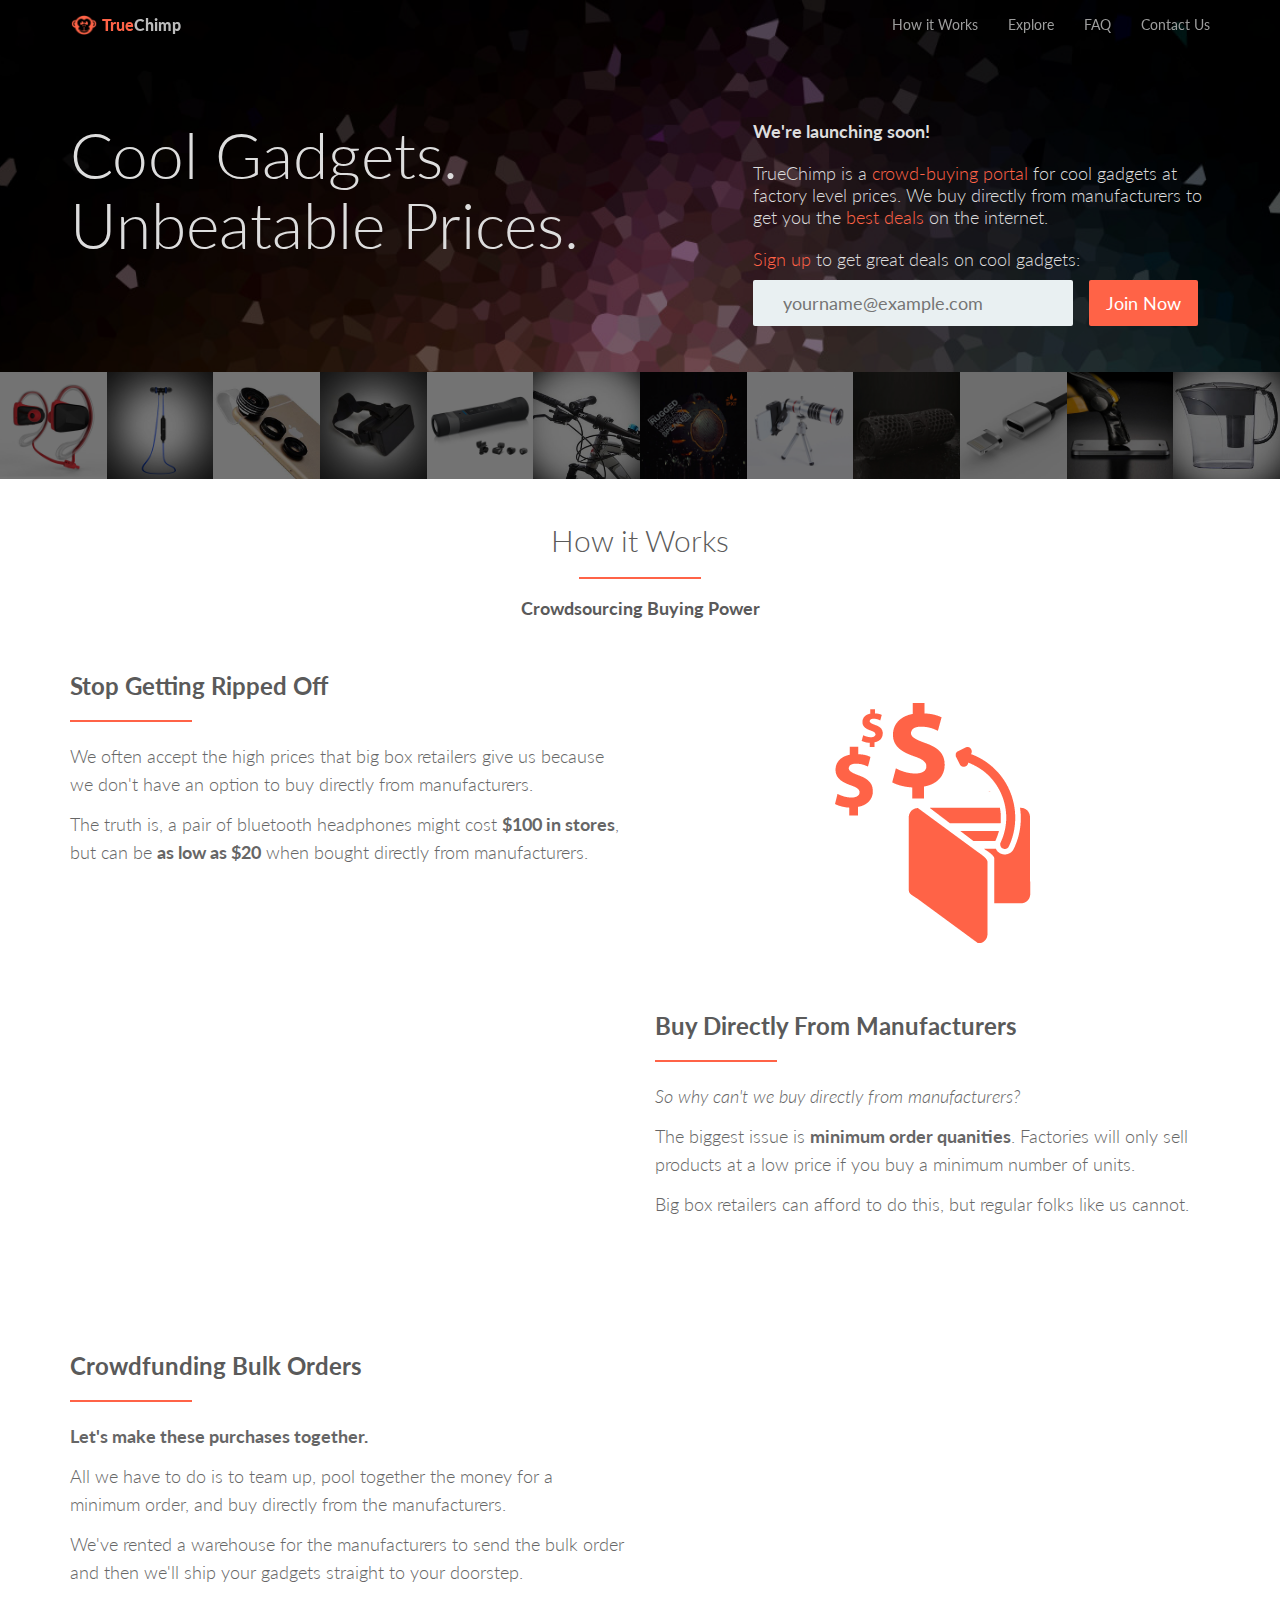
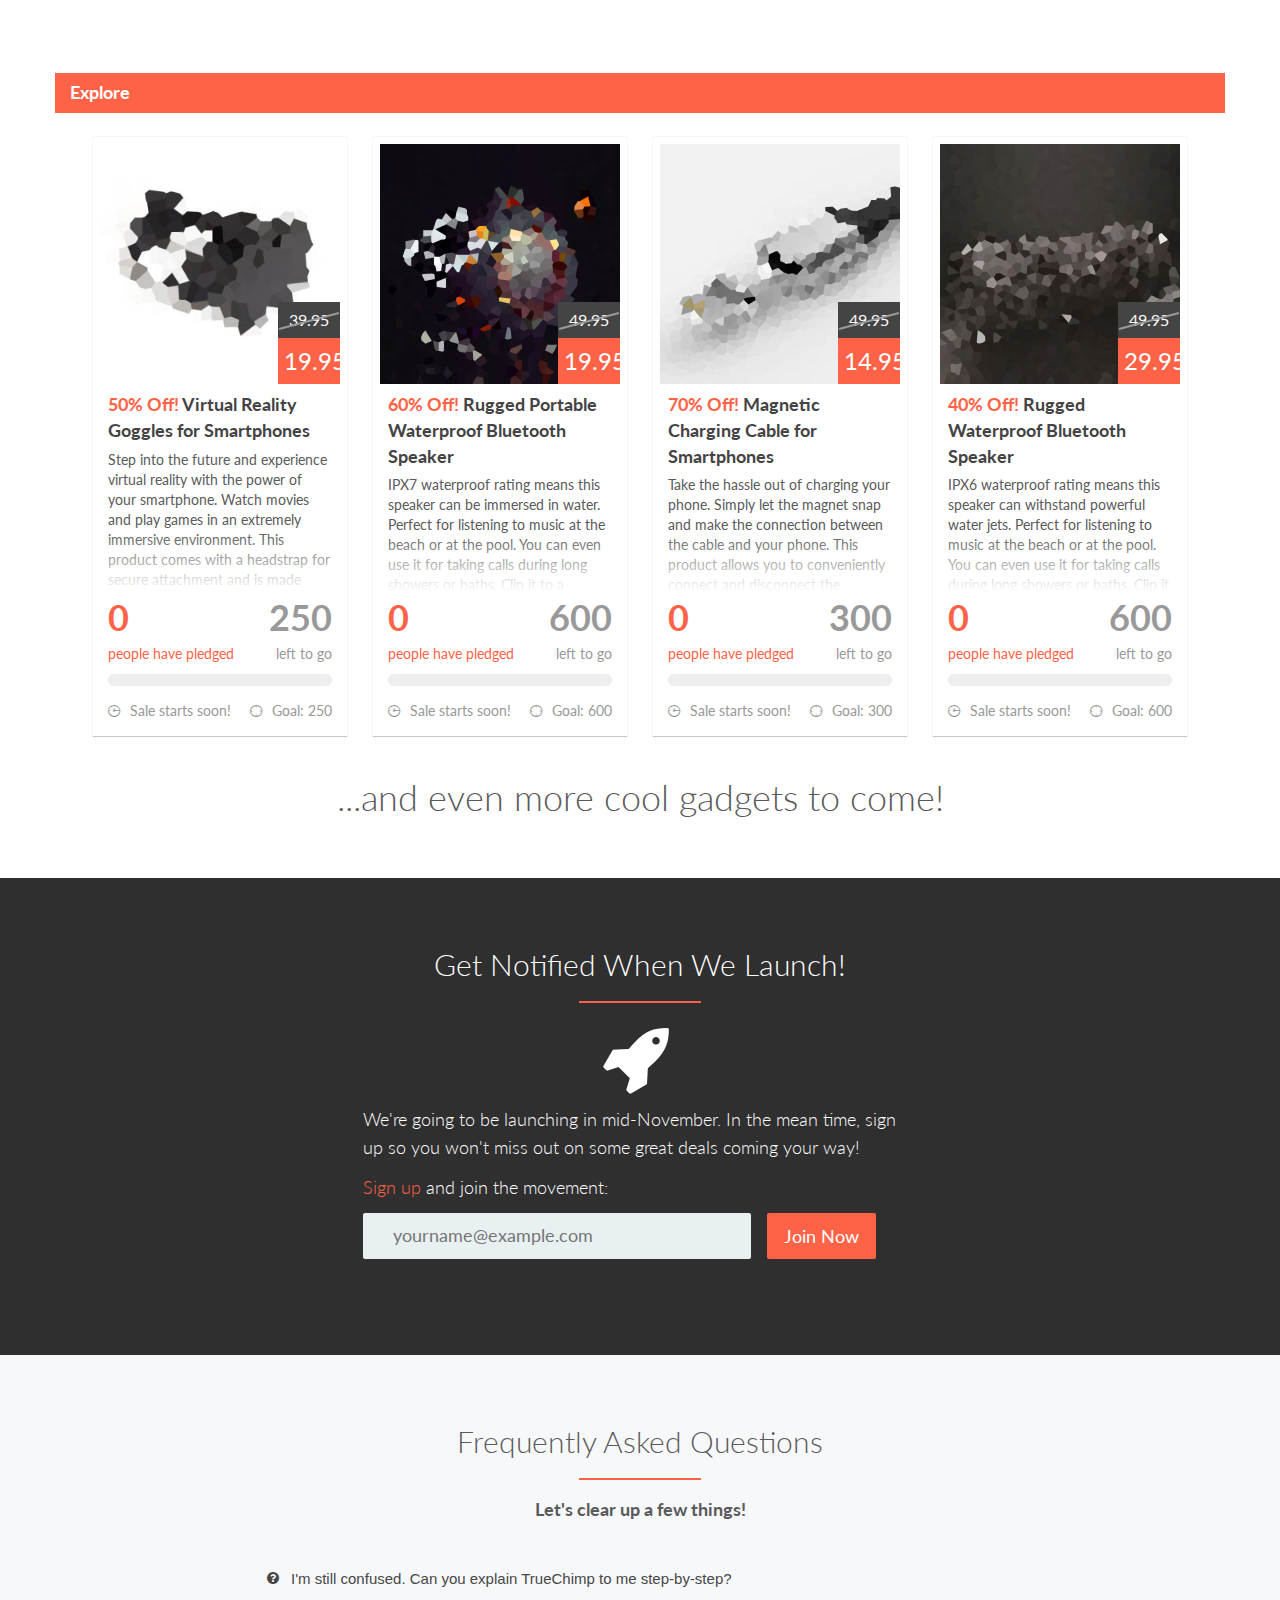
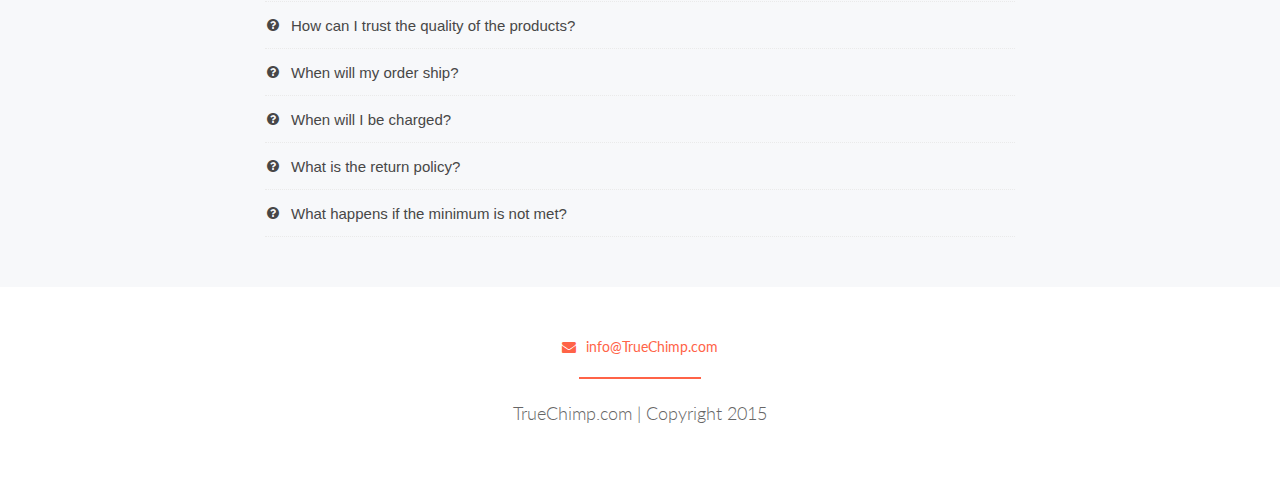
==== commit 860479b6: "desc" ====
--- a/index.html
+++ b/index.html
@@ -195,7 +195,7 @@
 								<div class="card-info">
 									<div class="product-info">
 										<a href="#" class="card-title disable-click" rel="nofollow"><span class="tomato">50% Off!</span> Virtual Reality Goggles for Smartphones</a>
-									<div class="card-desc">This is a sentence about this amazing product. A product that has been tested by TrueChimp to be of great quality and value!</div>
+									<div class="card-desc">Step into the future and experience virtual reality with the power of your smartphone. Watch movies and play games in an extremely immersive environment. This product comes with a headstrap for secure attachment and is made from sturdy ABS plastic.</div>
 									</div>
 									<div class="progress-above-info">
 										<div class="progress-desc"><span class="tomato"><strong><span class="card-pledged-num">0</span></strong><br>people have pledged</span></div>
@@ -218,8 +218,8 @@
 								</a>
 								<div class="card-info">
 									<div class="product-info">
-										<a href="#" class="card-title disable-click" rel="nofollow"><span class="tomato">60% Off!</span> Portable Waterproof Bluetooth Speaker</a>
-										<div class="card-desc">Perfect for listening to music and even taking calls during showers. Backpacking and camping trips.</div>
+										<a href="#" class="card-title disable-click" rel="nofollow"><span class="tomato">60% Off!</span> Rugged Portable Waterproof Bluetooth Speaker</a>
+										<div class="card-desc">IPX7 waterproof rating means this speaker can be immersed in water. Perfect for listening to music at the beach or at the pool. You can even use it for taking calls during long showers or baths. Clip it to a backpack and you're good to go for hiking and camping trips.</div>
 									</div>
 									<div class="progress-above-info">
 										<div class="progress-desc"><span class="tomato"><strong><span class="card-pledged-num">0</span></strong><br>people have pledged</span></div>
@@ -243,7 +243,7 @@
 								<div class="card-info">
 									<div class="product-info">
 										<a href="#" class="card-title disable-click" rel="nofollow"><span class="tomato">70% Off!</span> Magnetic Charging Cable for Smartphones</a>
-										<div class="card-desc">This is a sentence about this amazing product. A product that has been tested by TrueChimp to be of great quality and value!</div>
+										<div class="card-desc">Take the hassle out of charging your phone. Simply let the magnet snap and make the connection between the cable and your phone. This product allows you to conveniently connect and disconnect the charging cable with less risk of damaging the plug or the cable.</div>
 									</div>
 									<div class="progress-above-info">
 										<div class="progress-desc"><span class="tomato"><strong><span class="card-pledged-num">0</span></strong><br>people have pledged</span></div>
@@ -266,8 +266,8 @@
 								</a>
 								<div class="card-info">
 									<div class="product-info">
-										<a href="#" class="card-title disable-click" rel="nofollow"><span class="tomato">40% Off!</span> Convenient Waterproof Bluetooth Speaker</a>
-										<div class="card-desc">This is a sentence about this amazing product. A product that has been tested by TrueChimp to be of great quality and value! Something more here and here and here! I am a giraffe, nice to meet you. Keep going, okay!</div>
+										<a href="#" class="card-title disable-click" rel="nofollow"><span class="tomato">40% Off!</span> Rugged Waterproof Bluetooth Speaker</a>
+										<div class="card-desc">IPX6 waterproof rating means this speaker can withstand powerful water jets. Perfect for listening to music at the beach or at the pool. You can even use it for taking calls during long showers or baths. Clip it to a backpack and you're good to go for hiking and camping trips.</div>
 									</div>
 									<div class="progress-above-info">
 										<div class="progress-desc"><span class="tomato"><strong><span class="card-pledged-num">0</span></strong><br>people have pledged</span></div>
@@ -281,10 +281,13 @@
 								</div>
 							</div> <!-- /cbp-item -->
 						</div>
-					</div>
-				</div>
-			</div>
-		</div>
+					</div><!-- /col -->
+				</div><!-- /row -->
+				<div class="row centered">
+					<h1>...and even more cool gadgets to come!</h1>
+				</div>
+			</div><!-- /container -->
+		</div><!-- /explore -->
 
 		<!-- ********** CALL TO ACTION SECTION ********** --> 
 		<div id="cta">
@@ -376,7 +379,7 @@
 									</div>
 									<div class="cbp-caption-activeWrap">
 										<div class="cbp-l-caption-body">
-											<p>We cannot accept returns of the products purchased on our site since we make bulk purchases based on your commitment and keep limited inventory in order to offer you the best prices. However, if your product is confirmed to be defective, we will either refund your payment or send you a replacement.</p>
+											<p>We cannot accept returns of the products purchased on our site since we make bulk purchases based on your commitment and keep limited inventory in order to offer you the best prices. Each campaign is run for an extended period of time to allow you the opportunity to research whether a product is right for you. At anytime before the campaign ends, you are free to cancel your pledge and you will not be charged.</p>
 										</div>
 									</div>
 								</div>
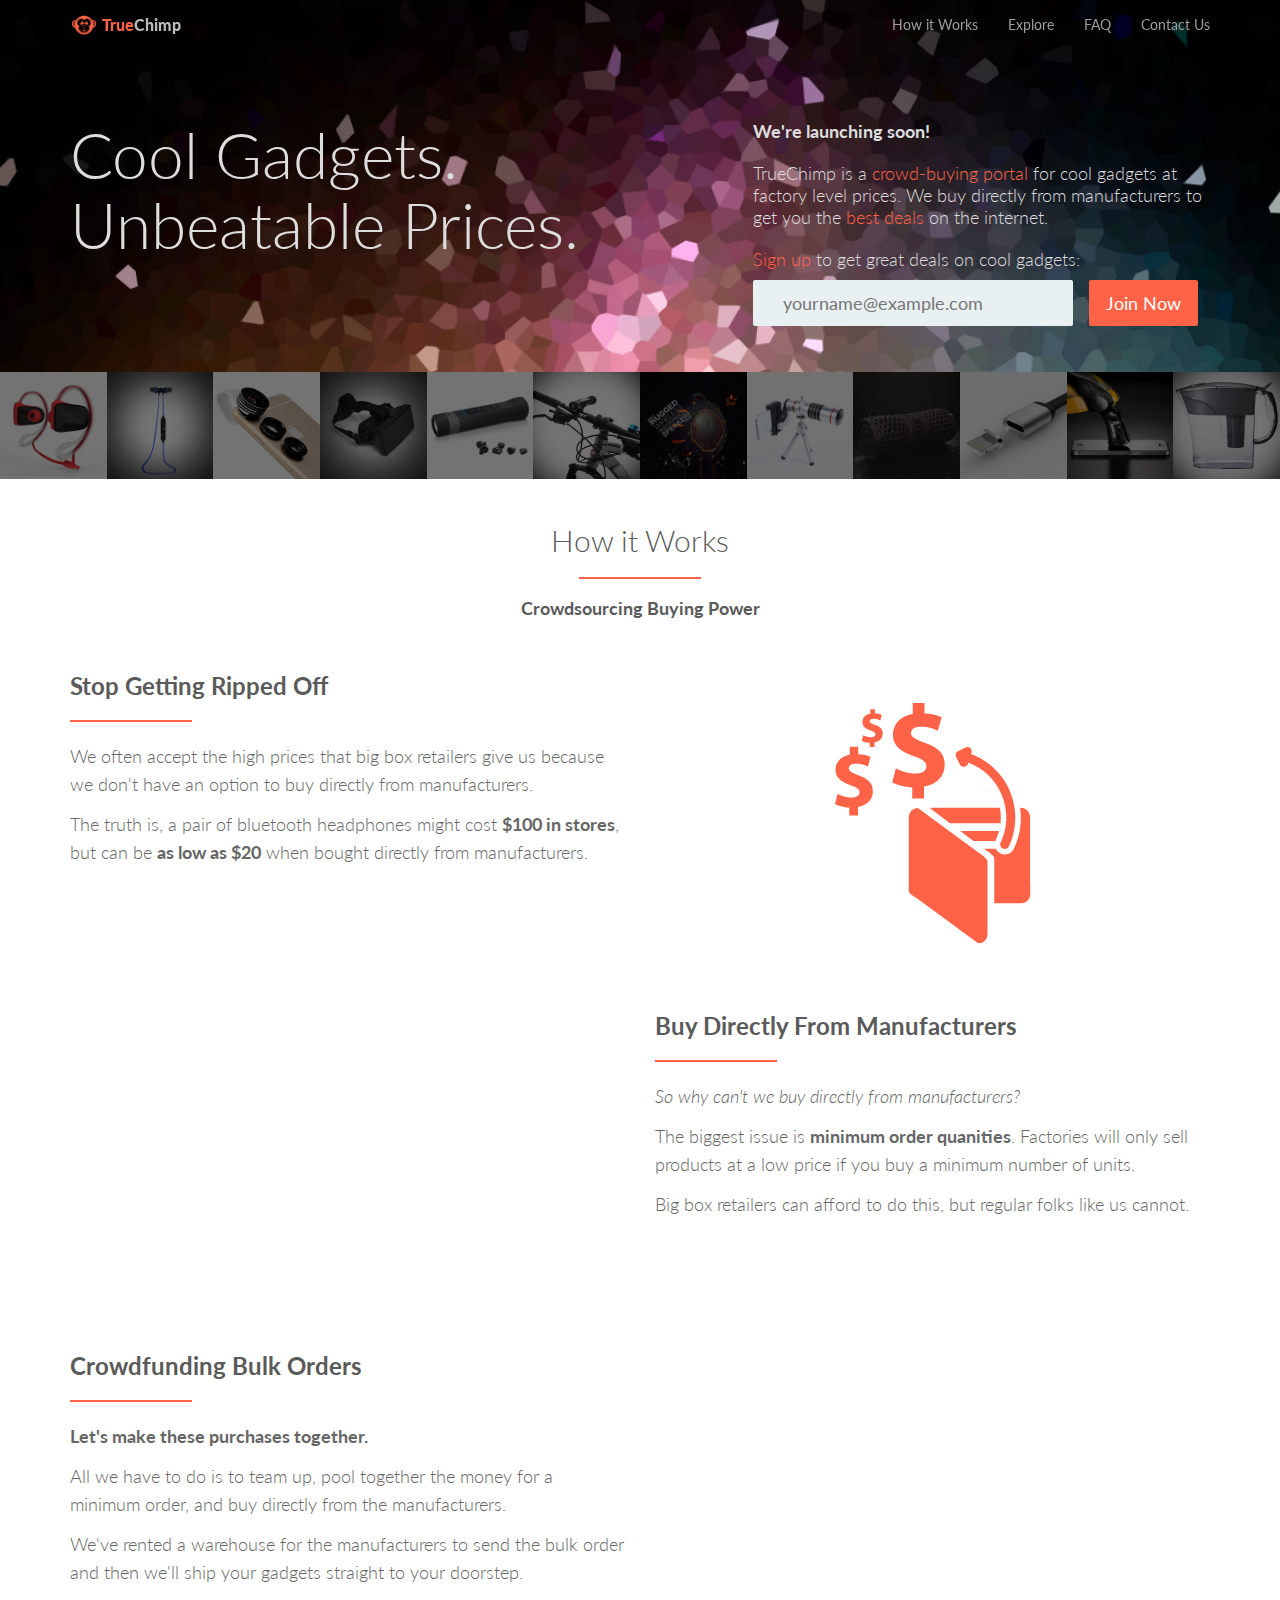
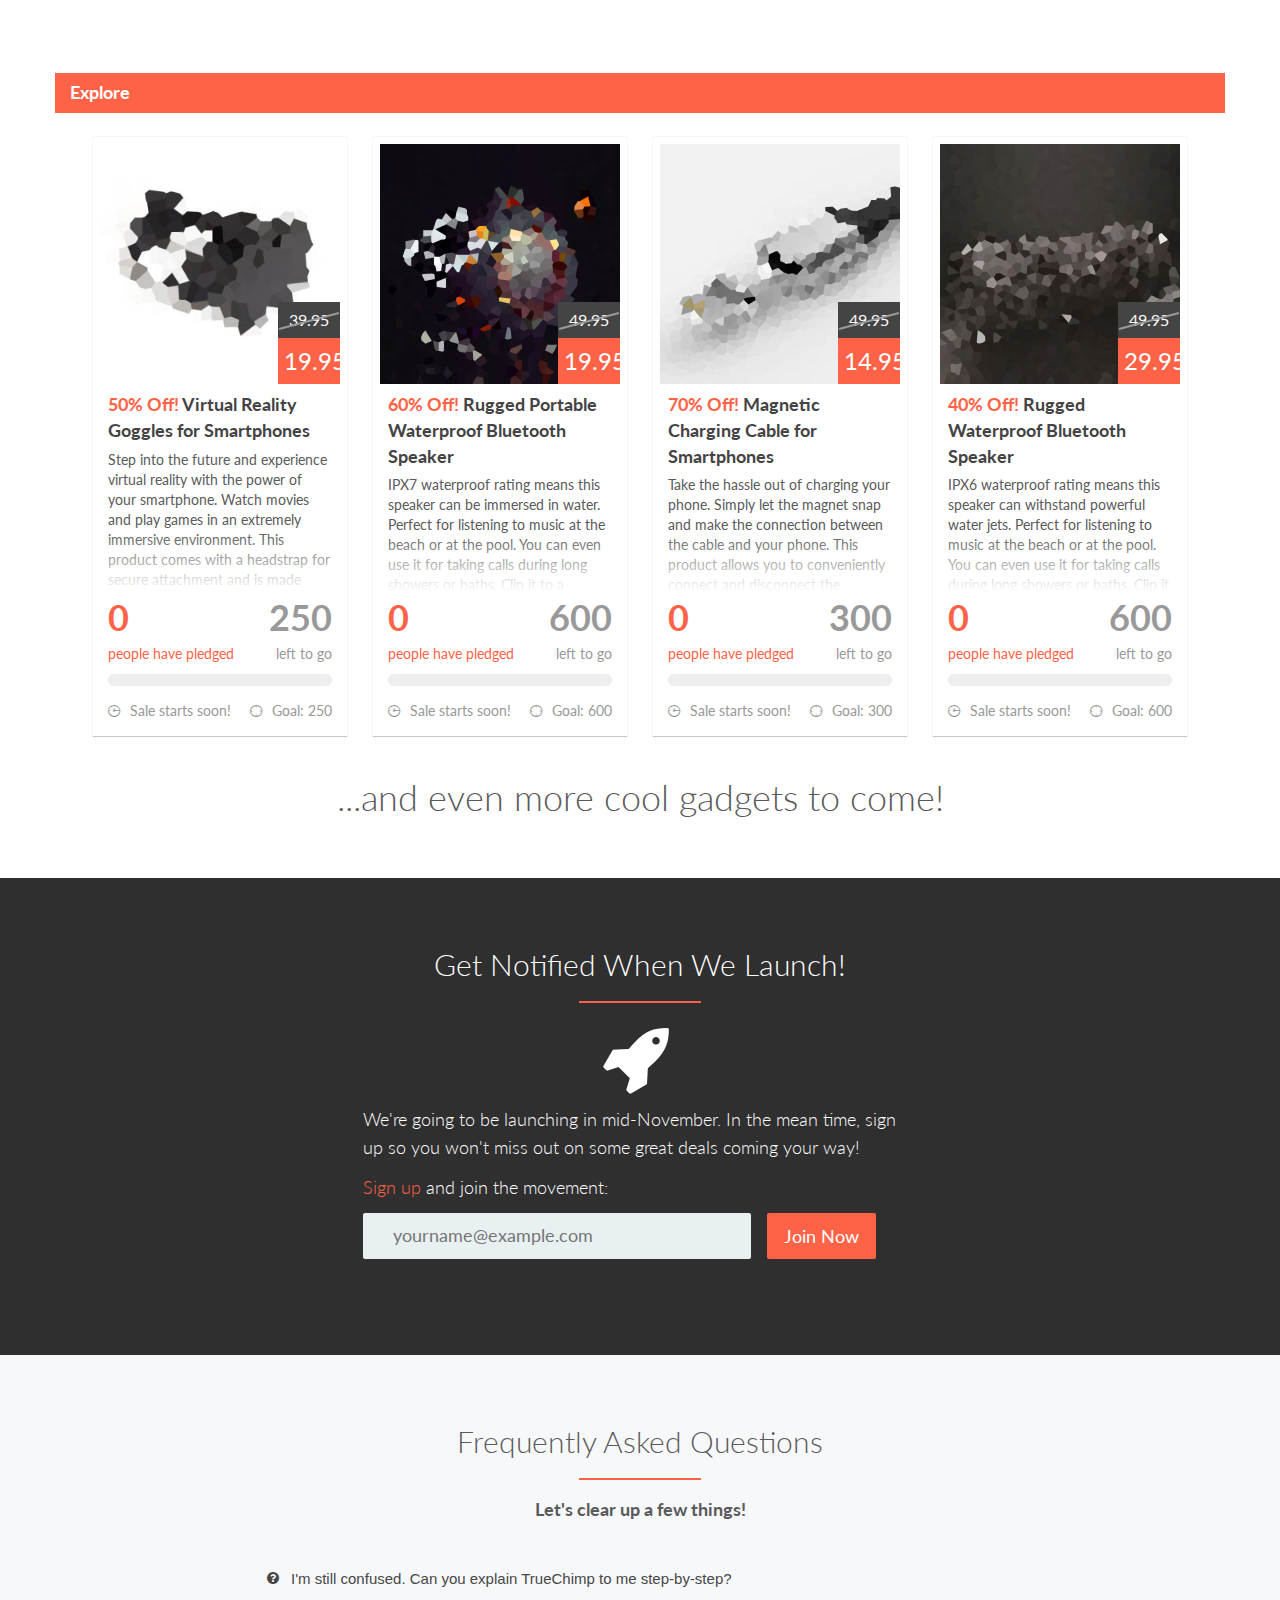
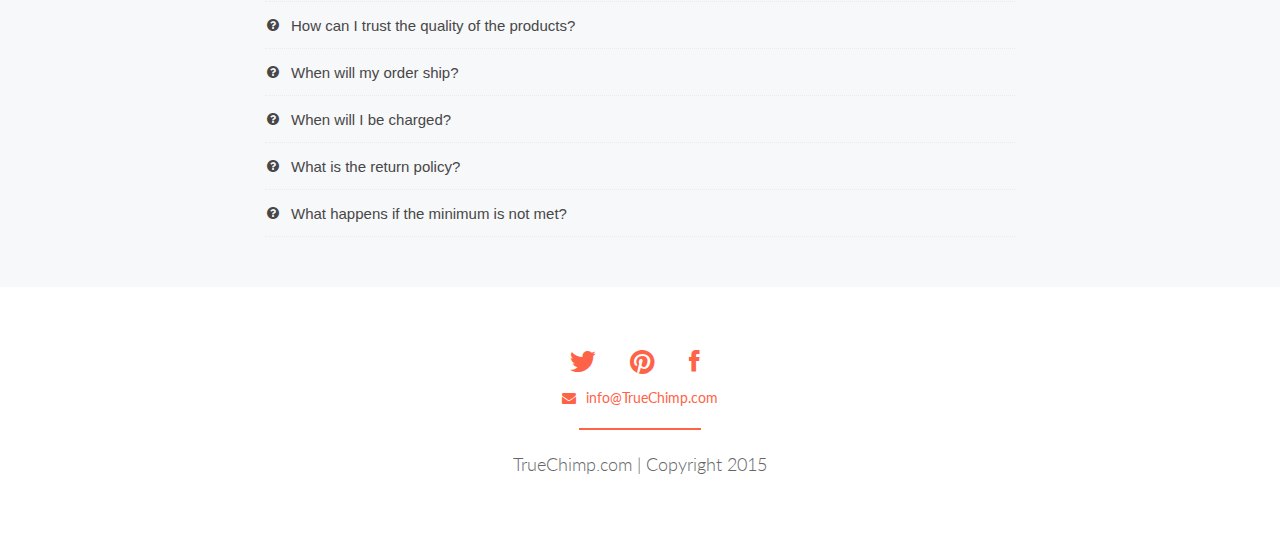
==== commit 2add6365: "changed style" ====
--- a/index.html
+++ b/index.html
@@ -61,7 +61,7 @@
   
 		<!-- ********** HEADER SECTION ********** --> 
 		<div id="h">
-			<div class="mask"></div>
+			<div class="mask-25"></div>
 			<div class="container">
 				<div class="row mt2">
 					<!-- <div class="col-md-8 col-md-offset-2 col-lg-6 col-lg-offset-0 mt2"> -->
@@ -406,6 +406,11 @@
 		<div id="contact" class="container">
 			<div class="row mtb">
 				<div class="col-md-6 col-md-offset-3 centered">
+					<p class="text28">
+						<a href="#"><i class="ion-social-twitter"></i></a>
+						<a href="#"><i class="ion-social-pinterest"></i></a>
+						<a href="#"><i class="ion-social-facebook"></i></a>
+					</p>
 					<a href="mailto:info@truechimp.com"><i class="fa fa-envelope"></i>info@TrueChimp.com</a>
 					<hr class="aligncenter">
 					<p>TrueChimp.com | Copyright 2015</p>
--- a/assets/css/style.css
+++ b/assets/css/style.css
@@ -42,6 +42,16 @@
 	bottom: 0;
 	left: 0;
 	background-color: rgba(0,0,0,0.55);
+	z-index: 1;
+}
+
+.mask-header {
+	position: absolute;
+	top: 0;
+	right: 0;
+	bottom: 0;
+	left: 0;
+	background-color: rgba(0,0,0,0.25);
 	z-index: 1;
 }
 
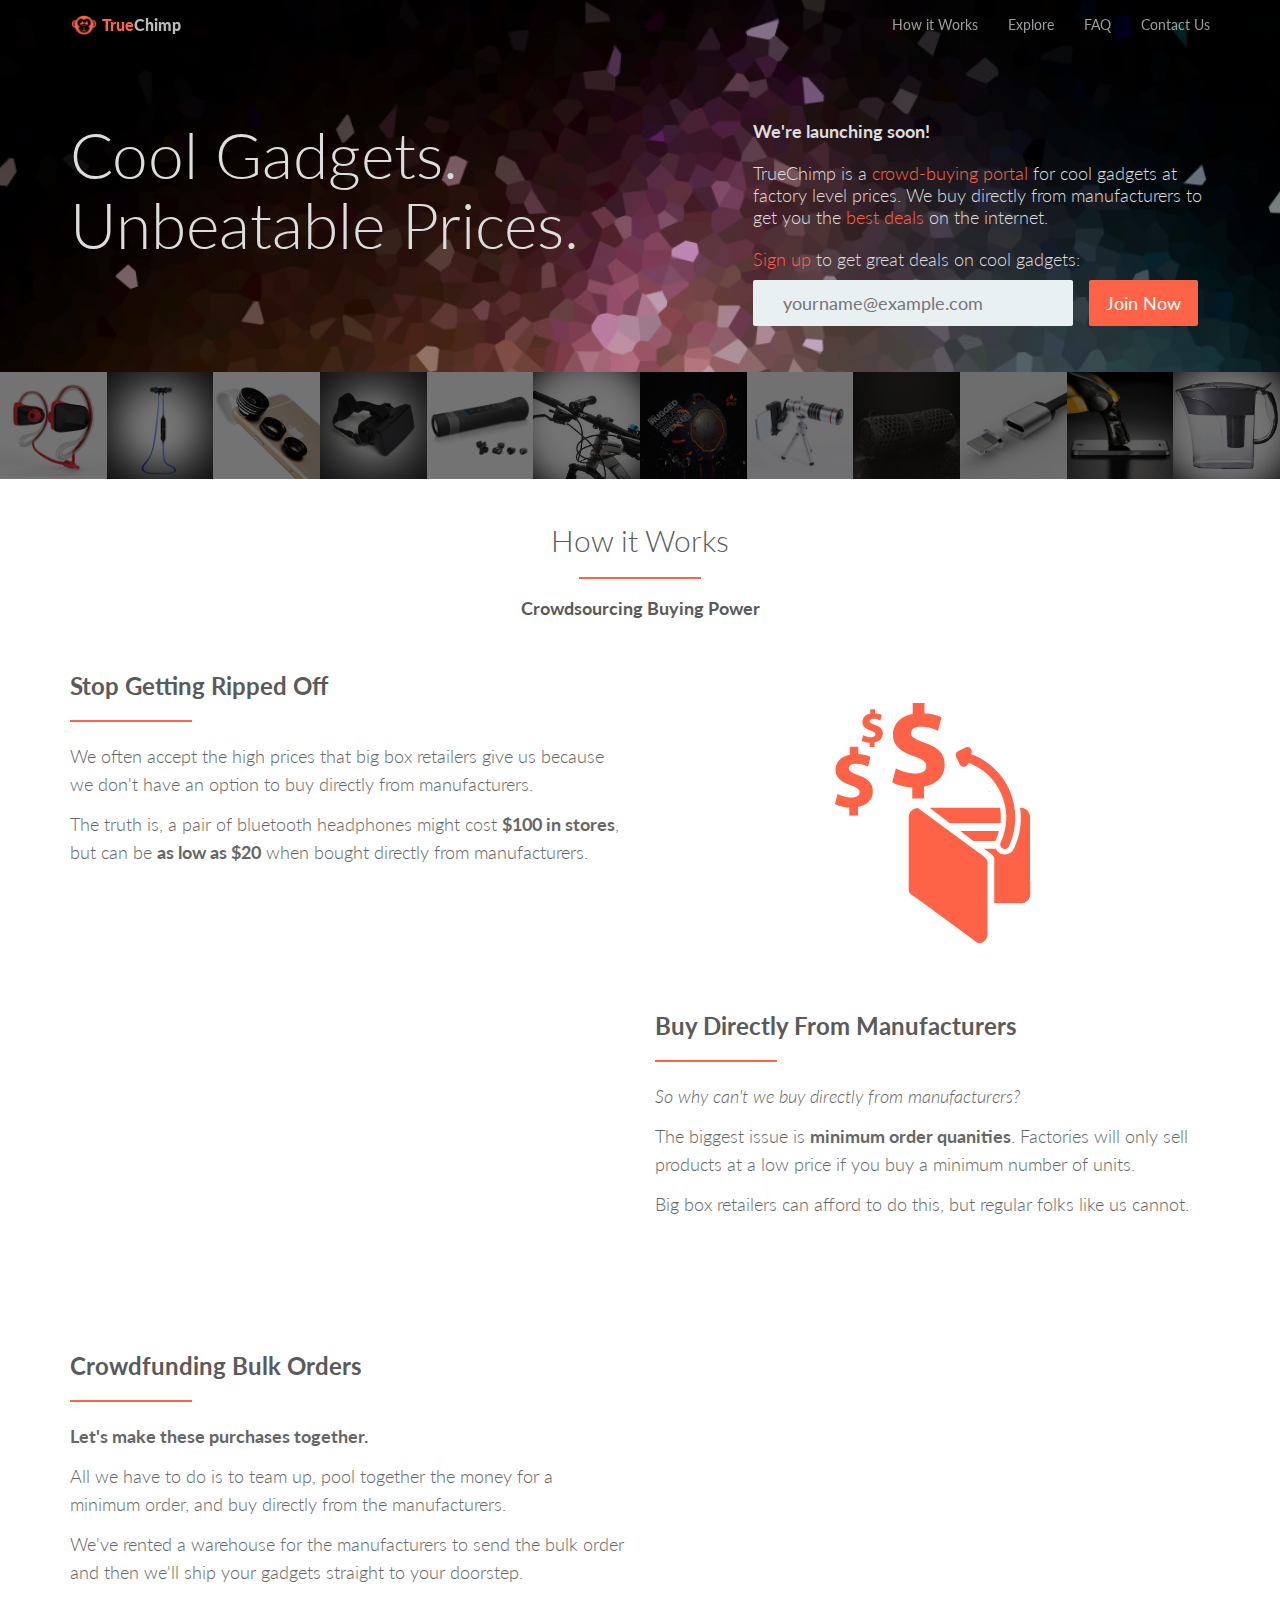
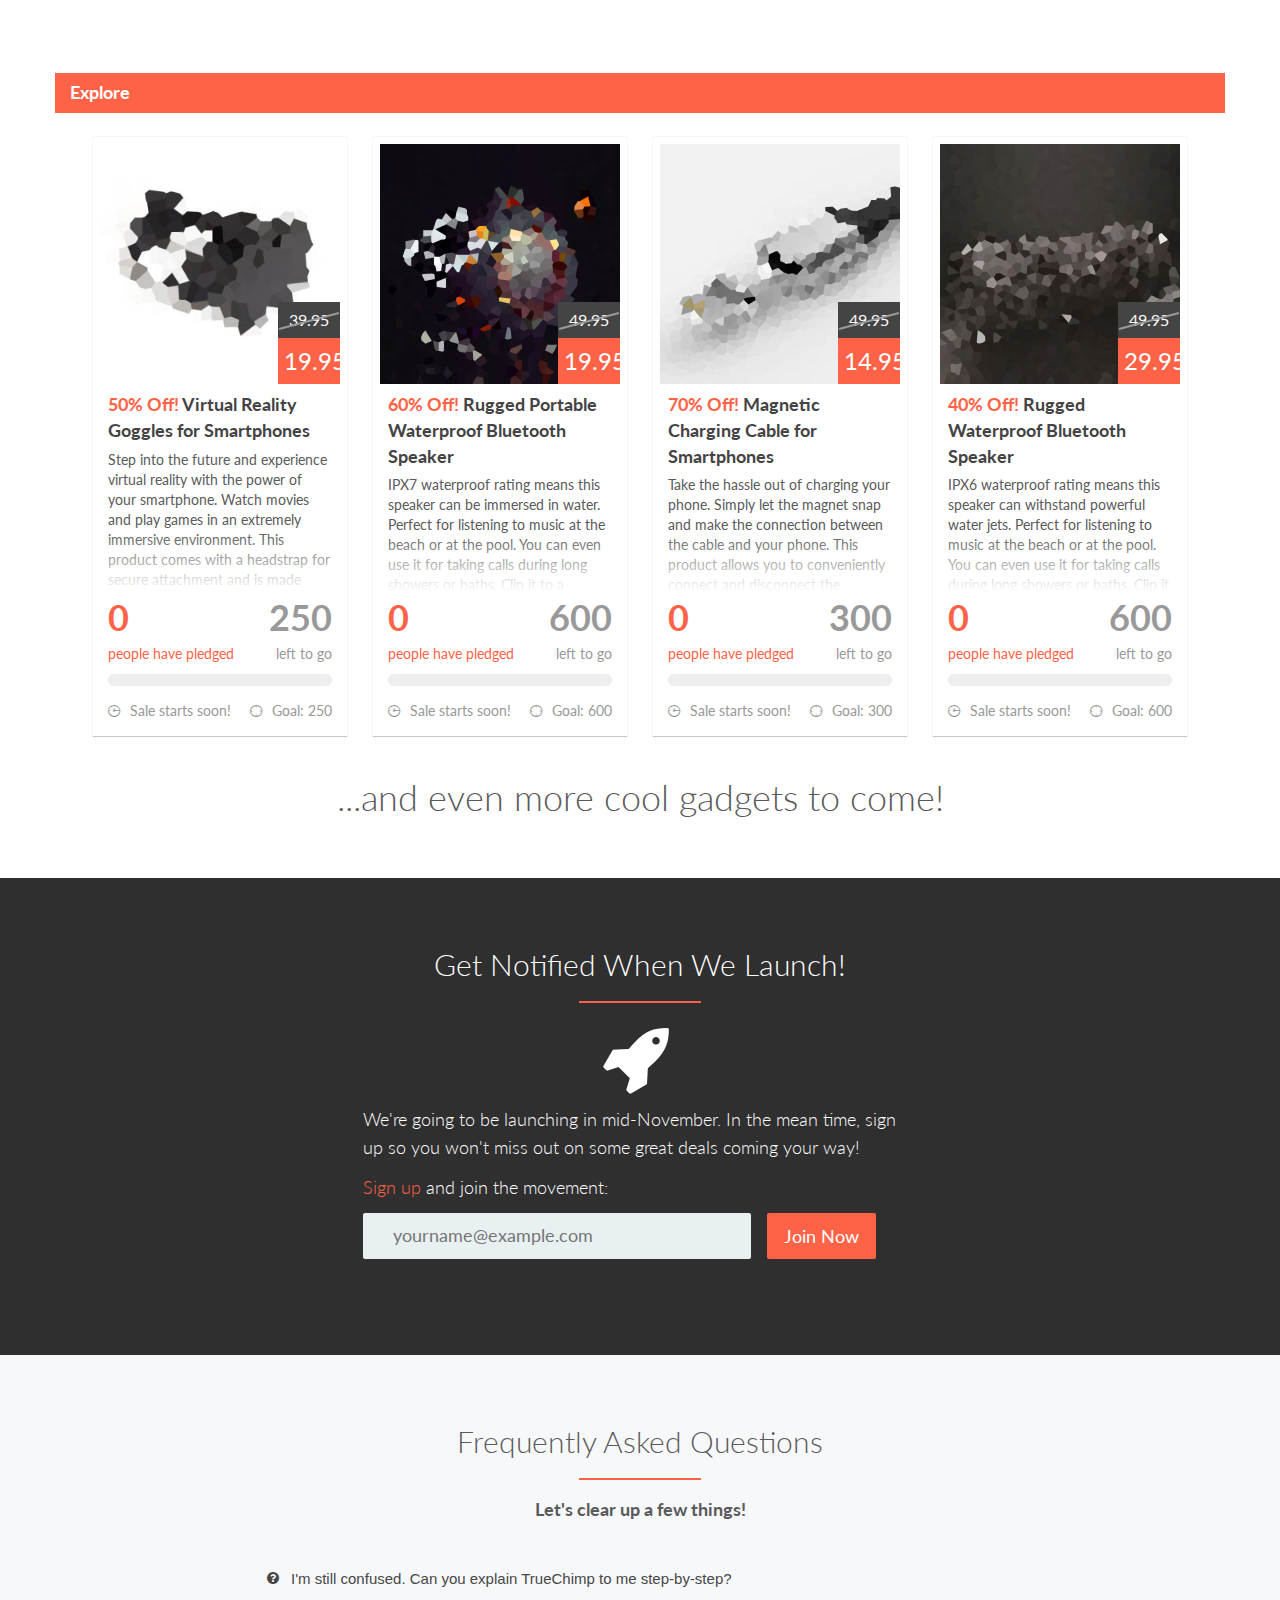
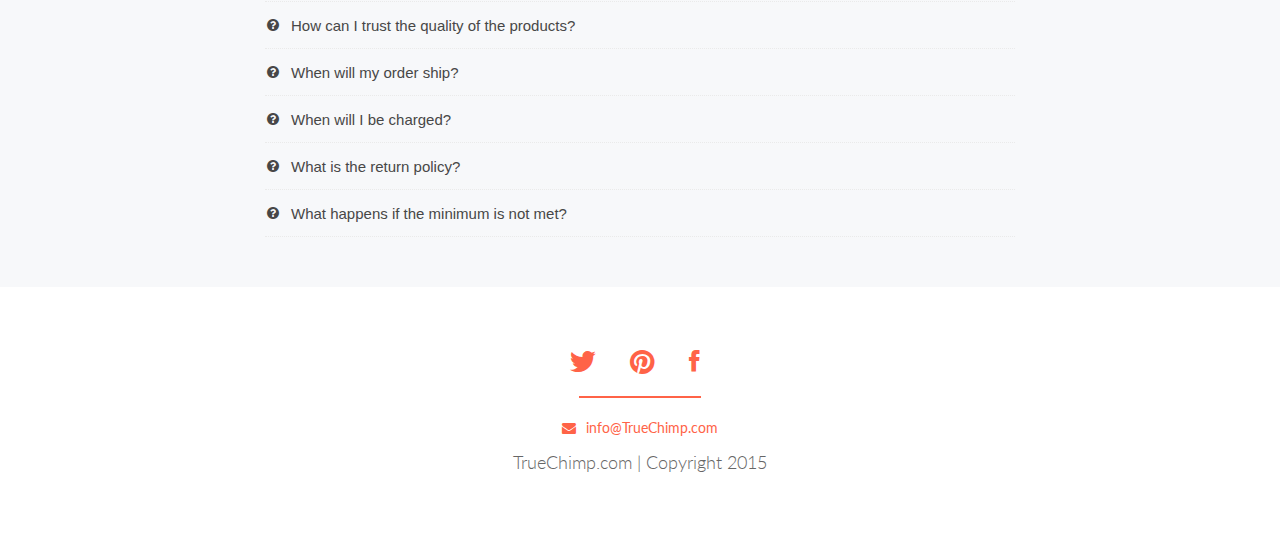
==== commit bfc10076: "email position" ====
--- a/index.html
+++ b/index.html
@@ -61,7 +61,7 @@
   
 		<!-- ********** HEADER SECTION ********** --> 
 		<div id="h">
-			<div class="mask-25"></div>
+			<div class="mask-header"></div>
 			<div class="container">
 				<div class="row mt2">
 					<!-- <div class="col-md-8 col-md-offset-2 col-lg-6 col-lg-offset-0 mt2"> -->
@@ -411,8 +411,8 @@
 						<a href="#"><i class="ion-social-pinterest"></i></a>
 						<a href="#"><i class="ion-social-facebook"></i></a>
 					</p>
+					<hr class="aligncenter">
 					<a href="mailto:info@truechimp.com"><i class="fa fa-envelope"></i>info@TrueChimp.com</a>
-					<hr class="aligncenter">
 					<p>TrueChimp.com | Copyright 2015</p>
 				</div>
 			</div><!--/row -->
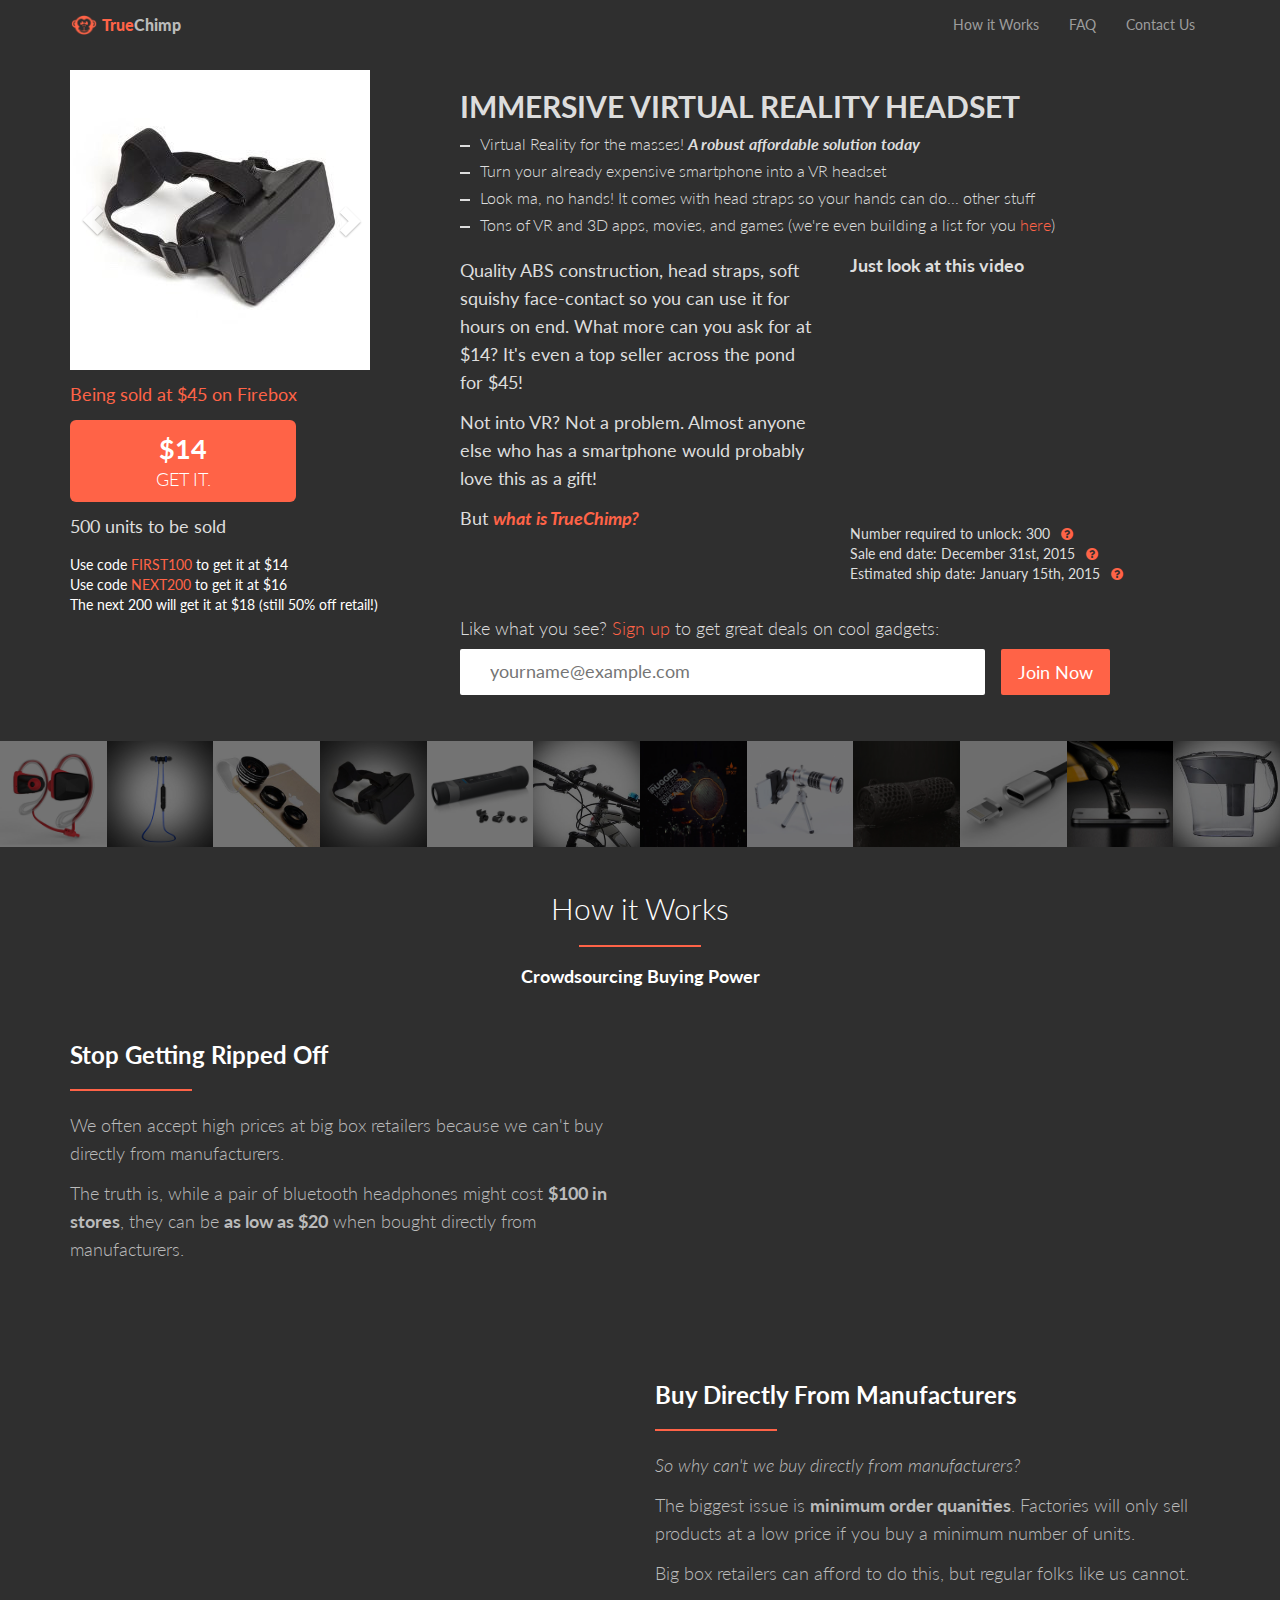
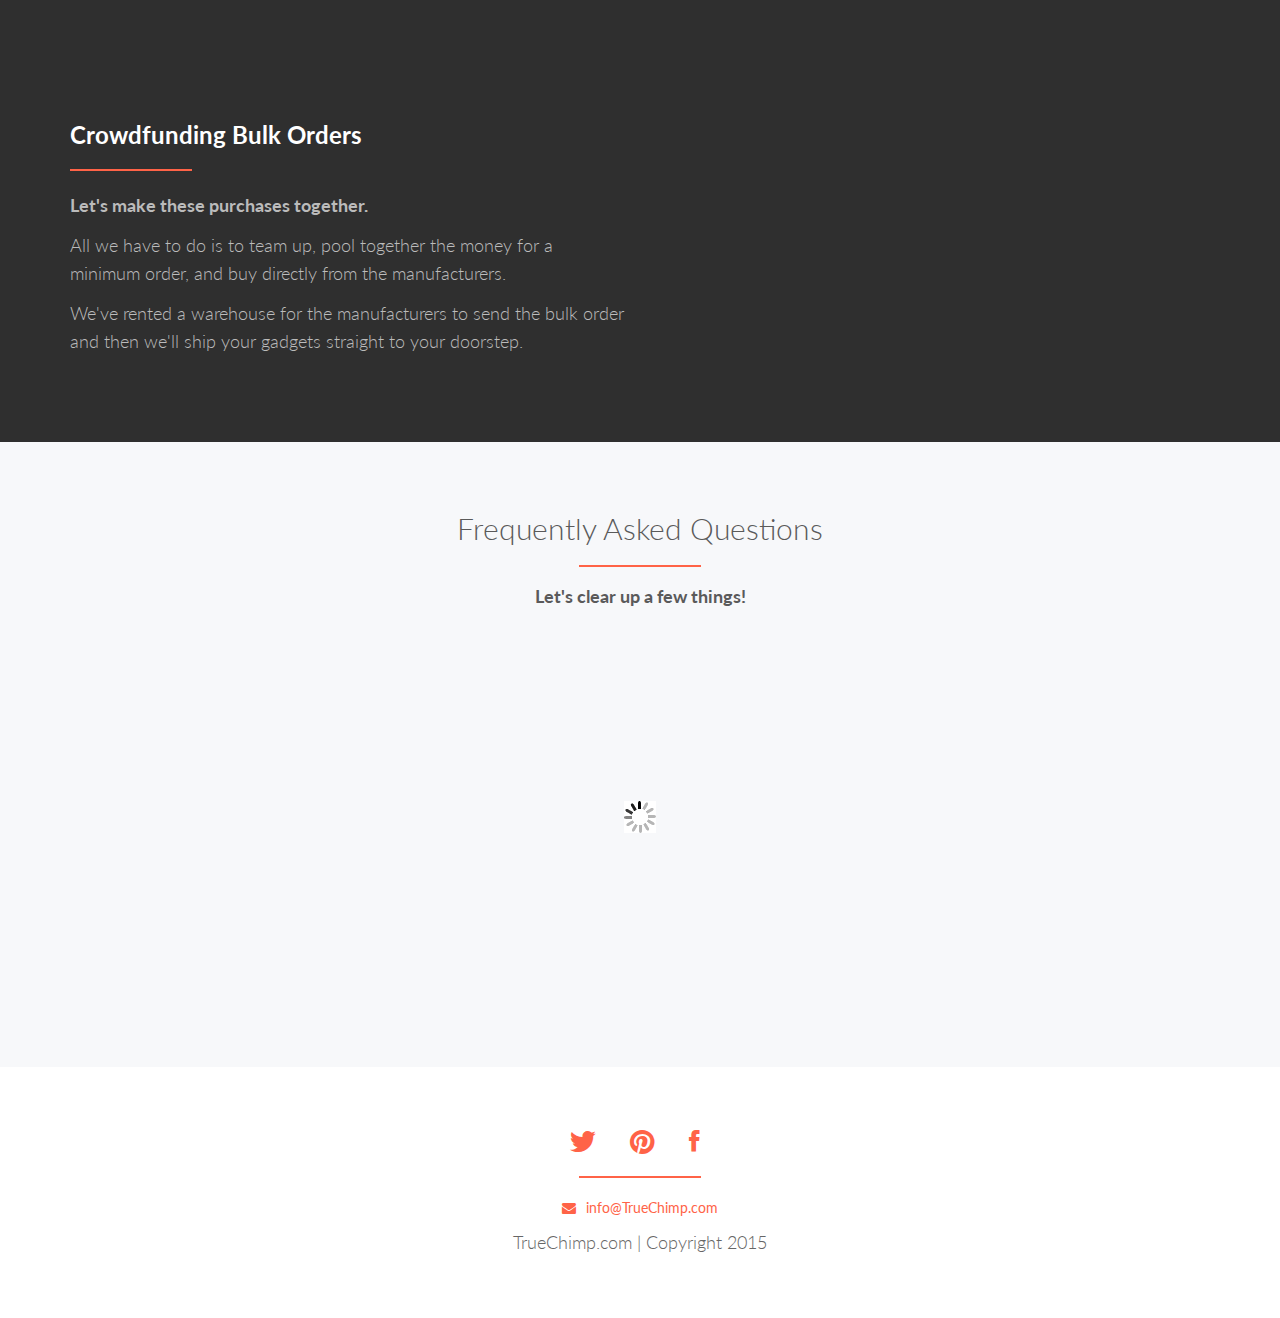
==== commit f4a99d27: "new stuff" ====
--- a/index.html
+++ b/index.html
@@ -4,9 +4,18 @@
     <meta charset="utf-8">
     <meta http-equiv="X-UA-Compatible" content="IE=edge">
     <meta name="viewport" content="width=device-width, initial-scale=1">
-    <meta name="description" content="">
-    <meta name="author" content="">
-    <link rel="icon" href="assets/img/favicon.ico">
+    <meta name="description" content="Launching Soon! A crowd-buying portal for cool gadgets at factory level prices. We buy directly from manufacturers to get you the best deals on the internet.">
+    <meta name="author" content="TrueChimp">
+
+		<meta property="og:title" content="A New Crowd-buying Portal for Cool Gadgets" />
+		<meta property="og:url" content="http://www.truechimp.com" />
+		<meta property="og:image" content="http://www.truechimp.com/assets/img/fb-cover.png" />
+
+    <link rel="icon" type="image/png" href="http://www.truechimp.com/assets/favicon-96x96.png" sizes="96x96" />
+    <link rel="icon" type="image/png" href="http://www.truechimp.com/assets/favicon-32x32.png" sizes="32x32" />
+    <link rel="icon" type="image/png" href="http://www.truechimp.com/assets/favicon-16x16.png" sizes="16x16" />
+    <link rel="icon" type="image/png" href="http://www.truechimp.com/assets/favicon-128.png" sizes="128x128" />
+
 
     <title>TrueChimp</title>
 
@@ -34,7 +43,8 @@
   <body>
   
 	  <!-- ********** NAV SECTION ********** --> 
-	  <nav class="navbar navbar-inverse navbar-fixed-top">
+	  <div id="h">
+	  <nav class="navbar navbar-inverse">
 	    <div class="container">
 	      <div class="navbar-header">
 	      	<button type="button" class="navbar-toggle" data-toggle="collapse" data-target=".navbar-collapse">
@@ -51,7 +61,6 @@
 	      <div id="navbar" class="collapse navbar-collapse">
 	        <ul class="nav navbar-nav navbar-right">
 	          <li><a href="#" class="intro-click">How it Works</a></li> <!-- intro -->
-	          <li><a href="#" class="explore-click">Explore</a></li> <!-- explore -->
 	          <li><a href="#" class="faq-click">FAQ</a></li> <!-- faq -->
 	          <li><a href="#" class="contact-click">Contact Us</a></li> <!-- contact -->
 	        </ul>
@@ -60,22 +69,100 @@
 	  </nav>
   
 		<!-- ********** HEADER SECTION ********** --> 
-		<div id="h">
-			<div class="mask-header"></div>
+		
+			<!-- <div class="mask-header"></div> -->
 			<div class="container">
-				<div class="row mt2">
+				<div class="row">
 					<!-- <div class="col-md-8 col-md-offset-2 col-lg-6 col-lg-offset-0 mt2"> -->
-					<div class="col-md-7">
-						<h1>Cool Gadgets.<br>Unbeatable Prices.</h1>
-					</div>
-					<div class="col-md-5">
-						<h3><strong>We're launching soon!</strong></h3>
-						<h3>TrueChimp is a <span class="tomato">crowd-buying portal</span> for cool gadgets at factory level prices. We buy directly from manufacturers to get you the <span class="tomato">best deals</span> on the internet.</h3>
-						<h3 class="subscribe-prompt"><span class="tomato">Sign up</span> to get great deals on cool gadgets:</h3>
-						<form class="cta-subscribe" role="form" action="register.php" method="post" enctype="plain"> 
-		    				<input type="email" name="email" class="subscribe-input" placeholder="yourname@example.com" required>
-							<button class='btn btn-lg btn-tomato subscribe-submit' type="submit">Join Now</button>
-						</form>
+					<div class="col-md-4">
+						<div class="photo-gallery">
+							<div id="myCarousel" class="carousel" data-ride="carousel" data-interval="false">
+							  <!-- Indicators -->
+							  <ol class="carousel-indicators">
+							    <li data-target="#myCarousel" data-slide-to="0" class="active"></li>
+							    <li data-target="#myCarousel" data-slide-to="1"></li>
+							    <li data-target="#myCarousel" data-slide-to="2"></li>
+							    <li data-target="#myCarousel" data-slide-to="3"></li>
+							  </ol>
+
+							  <!-- Wrapper for slides -->
+							  <div class="carousel-inner" role="listbox">
+							    <div class="item active">
+							      <img src="assets/img/vr.jpg" alt="" class="img-responsive">
+							    </div>
+							    <div class="item">
+							      <img src="assets/img/vr-dark.jpg" alt="" class="img-responsive">
+							    </div>
+							    <div class="item">
+							      <img src="assets/img/vr.jpg" alt="" class="img-responsive">
+							    </div>
+							    <div class="item">
+							      <img src="assets/img/vr-dark.jpg" alt="" class="img-responsive">
+							    </div>
+							  </div>
+
+							  <!-- Left and right controls -->
+							  <a class="left carousel-control" href="#myCarousel" role="button" data-slide="prev">
+							    <span class="glyphicon glyphicon-chevron-left" aria-hidden="true"></span>
+							    <span class="sr-only">Previous</span>
+							  </a>
+							  <a class="right carousel-control" href="#myCarousel" role="button" data-slide="next">
+							    <span class="glyphicon glyphicon-chevron-right" aria-hidden="true"></span>
+							    <span class="sr-only">Next</span>
+							  </a>
+							</div>
+						</div>
+						<p><a href="http://www.firebox.com/product/7017/Immerse-Virtual-Reality-Headset" target="_blank">Being sold at $45 on Firebox</a></p>
+						<button class="btn btn-lg btn-get-it"><span class="btn-price">$14</span><div class="get-it-txt">GET IT.</div></button>
+						<p>500 units to be sold</p>
+						<ul class="price-info-list">
+							<li>Use code <span class="tomato">FIRST100</span> to get it at $14</li>
+							<li>Use code <span class="tomato">NEXT200</span> to get it at $16</li>
+							<li>The next 200 will get it at $18 (still 50% off retail!)</li>
+						</ul>
+					</div>
+					<div class="col-md-8">
+						<h2><strong>IMMERSIVE VIRTUAL REALITY HEADSET</strong></h2>
+						
+						<ul class="feature-list">
+							<li>Virtual Reality for the masses! <strong><em>A robust affordable solution today</em></strong></li>
+							<li>Turn your already expensive smartphone into a VR headset </li>
+							<li>Look ma, no hands! It comes with head straps so your hands can do... other stuff</li>
+							<li>Tons of VR and 3D apps, movies, and games (we're even building a list for you <a href="/vr/resources">here</a>)</li>
+						</ul>
+						<div class="row">
+							<div class="col-md-6">
+								<p>Quality ABS construction, head straps, soft squishy face-contact so you can use it for hours on end. What more can you ask for at $14? It's even a top seller across the pond for $45!</p>
+								<p>Not into VR? Not a problem. Almost anyone else who has a smartphone would probably love this as a gift!</p>
+								<p>But <a href="#intro" class="intro-click"><strong><em>what is TrueChimp?</em></strong></a></p>
+							</div>
+							<div class="col-md-6">
+								<h4>Just look at this video</h4>
+								<p class="videoWrapper">
+									<iframe width="560" height="315" src="https://www.youtube.com/embed/ujYyE0lfSUk" frameborder="0" allowfullscreen></iframe>
+								</p>
+								<div class="sale-data-point-container">
+									<p class="sale-data-point">Number required to unlock: 300 <a href="#" data-toggle="popover" data-trigger="hover" title="What's this?" data-content="TrueChimp is a crowdbuying portal. We can offer rock bottom prices because we gather everyone's money and buy direct from the factory. As a result, you pledge your money as a pre-order and you'll only be charged if we have met our minimum to make the order.">&nbsp;<i class="fa fa-fw fa-question-circle"></i></a></p>
+									<p class="sale-data-point">Sale end date: December 31st, 2015 <a href="#" data-toggle="popover" data-trigger="hover" title="What's this?" data-content="The deal goes offline after this date. We'll tally up the results and see if we've met our minimum. If we did, then you'll get notified with an email and we'll tell the manufacturers to start their production! If not, you will never be charged.">&nbsp;<i class="fa fa-fw fa-question-circle"></i></a></p>
+									<p class="sale-data-point">Estimated ship date: January 15th, 2015 <a href="#" data-toggle="popover" data-trigger="hover" title="What's this?" data-content="This is our best guess as to when we will be able to have the products in our warehouse ready to ship out to your door.">&nbsp;<i class="fa fa-fw fa-question-circle"></i></a></p>	
+								</div>		
+							</div>
+						</div>
+						
+						<h3 class="subscribe-prompt">Like what you see? <span class="tomato">Sign up</span> to get great deals on cool gadgets:</h3>
+
+						<!-- Begin MailChimp Signup Form -->
+						<div id="mc_embed_signup">
+							<form action="//truechimp.us12.list-manage.com/subscribe/post?u=7f183dc490c48948ac7a26831&amp;id=51d84b5ce8" method="post" id="mc-embedded-subscribe-form" name="mc-embedded-subscribe-form" class="validate cta-subscribe" target="_blank" novalidate>
+							    <div id="mc_embed_signup_scroll">
+								<input type="email" value="" name="EMAIL" class="subscribe-input" id="mce-EMAIL" placeholder="yourname@example.com" required>
+							    <!-- real people should not fill this in and expect good things - do not remove this or risk form bot signups-->
+							    <div style="position: absolute; left: -5000px;"><input type="text" name="b_7f183dc490c48948ac7a26831_51d84b5ce8" tabindex="-1" value=""></div>
+							    <input type="submit" value="Join Now" name="subscribe" id="mc-embedded-subscribe" class="btn btn-lg btn-tomato subscribe-submit">
+							    </div>
+							</form>
+						</div>
+						<!--End mc_embed_signup-->
 					</div>
 				</div>
 			</div><!--/container -->
@@ -125,9 +212,9 @@
 
 		<!-- ********** INTRODUCTION SECTION ********** --> 
 		<div id="intro">
-			<div class="container mb mt-half">
+			<div class="container pb">
 				<div class="row mb-half">
-					<div class="col-md-6 col-md-offset-3 centered">
+					<div class="col-md-6 col-md-offset-3 centered mt-half">
 						<h2>How it Works</h2>
 						<hr class="aligncenter">
 						<h4>Crowdsourcing Buying Power</h4>
@@ -140,8 +227,8 @@
 					<div class="col-md-6 col-md-pull-6">
 						<h3>Stop Getting Ripped Off</h3>
 						<hr>
-						<p>We often accept the high prices that big box retailers give us because we don't have an option to buy directly from manufacturers.</p>
-						<p>The truth is, a pair of bluetooth headphones might cost <strong>$100 in stores</strong>, but can be <strong>as low as $20</strong> when bought directly from manufacturers.</p>
+						<p>We often accept high prices at big box retailers because we can't buy directly from manufacturers.</p>
+						<p>The truth is, while a pair of bluetooth headphones might cost <strong>$100 in stores</strong>, they can be <strong>as low as $20</strong> when bought directly from manufacturers.</p>
 					</div>
 				</div>
 
@@ -173,145 +260,10 @@
 			</div><!--/container -->
 		</div>
 
-		<!-- ********** EXPLORE SECTION ********** --> 
-		<div id="explore">
-			<div class="container mtb">
-				<div class="row">
-					<div class="col-md-12 invert-bar">
-						<h4>Explore</h4>
-					</div>
-				</div>
-				<div class="row">
-					<div class="col-md-12">
-						<div id="card-container" class="cbp cbp-l-grid-work">
-							<div class="cbp-item">
-								<a href="#" class="cbp-caption disable-click" rel="nofollow">
-									<img src="assets/img/vr-blur.jpg" alt="">
-									<div class="cbp-price-info">
-										<div class="cbp-price-original strikethrough">39.95</div>
-										<div class="cbp-price">19.95</div>
-									</div>
-								</a>
-								<div class="card-info">
-									<div class="product-info">
-										<a href="#" class="card-title disable-click" rel="nofollow"><span class="tomato">50% Off!</span> Virtual Reality Goggles for Smartphones</a>
-									<div class="card-desc">Step into the future and experience virtual reality with the power of your smartphone. Watch movies and play games in an extremely immersive environment. This product comes with a headstrap for secure attachment and is made from sturdy ABS plastic.</div>
-									</div>
-									<div class="progress-above-info">
-										<div class="progress-desc"><span class="tomato"><strong><span class="card-pledged-num">0</span></strong><br>people have pledged</span></div>
-										<div class="progress-left"><strong><span class="card-pledges-left">250</span></strong><br>left to go</div>	
-									</div>
-									<div class="progress-bar"><div class="progress-bar-fill" style="width:0%"></div></div>
-									<div class="card-bottom-info">
-										<div class="progress-days-left"><i class="ion-clock"></i>Sale starts soon!</div>
-										<div class="progress-goal"><i class="ion-pinpoint"></i>Goal: 250</div>	
-									</div>
-								</div>
-							</div> <!-- /cbp-item -->
-							<div class="cbp-item">
-								<a href="#" class="cbp-caption disable-click" rel="nofollow">
-									<img src="assets/img/speaker1-blur.jpg" alt="">
-									<div class="cbp-price-info">
-										<div class="cbp-price-original strikethrough">49.95</div>
-										<div class="cbp-price">19.95</div>
-									</div>
-								</a>
-								<div class="card-info">
-									<div class="product-info">
-										<a href="#" class="card-title disable-click" rel="nofollow"><span class="tomato">60% Off!</span> Rugged Portable Waterproof Bluetooth Speaker</a>
-										<div class="card-desc">IPX7 waterproof rating means this speaker can be immersed in water. Perfect for listening to music at the beach or at the pool. You can even use it for taking calls during long showers or baths. Clip it to a backpack and you're good to go for hiking and camping trips.</div>
-									</div>
-									<div class="progress-above-info">
-										<div class="progress-desc"><span class="tomato"><strong><span class="card-pledged-num">0</span></strong><br>people have pledged</span></div>
-										<div class="progress-left"><strong><span class="card-pledges-left">600</span></strong><br>left to go</div>	
-									</div>
-									<div class="progress-bar"><div class="progress-bar-fill" style="width:0%"></div></div>
-									<div class="card-bottom-info">
-										<div class="progress-days-left"><i class="ion-clock"></i>Sale starts soon!</div>
-										<div class="progress-goal"><i class="ion-pinpoint"></i>Goal: 600</div>	
-									</div>
-								</div>
-							</div> <!-- /cbp-item -->
-							<div class="cbp-item">
-								<a href="#" class="cbp-caption disable-click" rel="nofollow">
-									<img src="assets/img/magcable-blur.jpg" alt="">
-									<div class="cbp-price-info">
-										<div class="cbp-price-original strikethrough">49.95</div>
-										<div class="cbp-price">14.95</div>
-									</div>
-								</a>
-								<div class="card-info">
-									<div class="product-info">
-										<a href="#" class="card-title disable-click" rel="nofollow"><span class="tomato">70% Off!</span> Magnetic Charging Cable for Smartphones</a>
-										<div class="card-desc">Take the hassle out of charging your phone. Simply let the magnet snap and make the connection between the cable and your phone. This product allows you to conveniently connect and disconnect the charging cable with less risk of damaging the plug or the cable.</div>
-									</div>
-									<div class="progress-above-info">
-										<div class="progress-desc"><span class="tomato"><strong><span class="card-pledged-num">0</span></strong><br>people have pledged</span></div>
-										<div class="progress-left"><strong><span class="card-pledges-left">300</span></strong><br>left to go</div>	
-									</div>
-									<div class="progress-bar"><div class="progress-bar-fill" style="width:0%"></div></div>
-									<div class="card-bottom-info">
-										<div class="progress-days-left"><i class="ion-clock"></i>Sale starts soon!</div>
-										<div class="progress-goal"><i class="ion-pinpoint"></i>Goal: 300</div>	
-									</div>
-								</div>
-							</div> <!-- /cbp-item -->
-							<div class="cbp-item">
-								<a href="#" class="cbp-caption disable-click" rel="nofollow">
-									<img src="assets/img/speaker2-blur.jpg" alt="">
-									<div class="cbp-price-info">
-										<div class="cbp-price-original strikethrough">49.95</div>
-										<div class="cbp-price">29.95</div>
-									</div>
-								</a>
-								<div class="card-info">
-									<div class="product-info">
-										<a href="#" class="card-title disable-click" rel="nofollow"><span class="tomato">40% Off!</span> Rugged Waterproof Bluetooth Speaker</a>
-										<div class="card-desc">IPX6 waterproof rating means this speaker can withstand powerful water jets. Perfect for listening to music at the beach or at the pool. You can even use it for taking calls during long showers or baths. Clip it to a backpack and you're good to go for hiking and camping trips.</div>
-									</div>
-									<div class="progress-above-info">
-										<div class="progress-desc"><span class="tomato"><strong><span class="card-pledged-num">0</span></strong><br>people have pledged</span></div>
-										<div class="progress-left"><strong><span class="card-pledges-left">600</span></strong><br>left to go</div>	
-									</div>
-									<div class="progress-bar"><div class="progress-bar-fill" style="width:0%"></div></div>
-									<div class="card-bottom-info">
-										<div class="progress-days-left"><i class="ion-clock"></i>Sale starts soon!</div>
-										<div class="progress-goal"><i class="ion-pinpoint"></i>Goal: 600</div>
-									</div>
-								</div>
-							</div> <!-- /cbp-item -->
-						</div>
-					</div><!-- /col -->
-				</div><!-- /row -->
-				<div class="row centered">
-					<h1>...and even more cool gadgets to come!</h1>
-				</div>
-			</div><!-- /container -->
-		</div><!-- /explore -->
-
-		<!-- ********** CALL TO ACTION SECTION ********** --> 
-		<div id="cta">
-			<div class="container">
-				<div class="row">
-					<div class="col-md-6 col-md-offset-3">
-						<h2>Get Notified When We Launch!</h2>
-						<hr class="aligncenter">
-						<h1 class="centered"><i class="fa fa-rocket fa-2x"></i></h1>
-						<p>We're going to be launching in mid-November. In the mean time, sign up so you won't miss out on some great deals coming your way!</p>
-						<p class="subscribe-prompt"><span class="tomato">Sign up</span> and join the movement:</p>
-						<form class="cta-subscribe" role="form" action="register.php" method="post" enctype="plain"> 
-		  				<input type="email" name="email" class="subscribe-input" placeholder="yourname@example.com" required>
-							<button class='btn btn-lg btn-tomato subscribe-submit' type="submit">Join Now</button>
-						</form>
-					</div>
-				</div><!--/row -->
-			</div><!--/container -->
-		</div><!--/CTA -->
-
 		<!-- ********** FAQ SECTION ********** --> 
 		<div id="faq">
 			<div class="container">
-				<div class="row mb-half">
+				<div class="row">
 					<div class="col-md-6 col-md-offset-3 centered">
 						<h2>Frequently Asked Questions</h2>
 						<hr class="aligncenter">
@@ -407,9 +359,9 @@
 			<div class="row mtb">
 				<div class="col-md-6 col-md-offset-3 centered">
 					<p class="text28">
-						<a href="#"><i class="ion-social-twitter"></i></a>
-						<a href="#"><i class="ion-social-pinterest"></i></a>
-						<a href="#"><i class="ion-social-facebook"></i></a>
+						<span class="tomato"><i class="ion-social-twitter" data-toggle="tooltip" title="Coming soon!"></i></span>
+						<a href="https://www.pinterest.com/truechimp/"><i class="ion-social-pinterest"></i></a>
+						<a href="https://www.facebook.com/truechimp"><i class="ion-social-facebook"></i></a>
 					</p>
 					<hr class="aligncenter">
 					<a href="mailto:info@truechimp.com"><i class="fa fa-envelope"></i>info@TrueChimp.com</a>
--- a/assets/css/style.css
+++ b/assets/css/style.css
@@ -14,6 +14,80 @@
 	0. CUSTOM STYLES
 ################################################################# */
 
+.videoWrapper {
+	position: relative;
+	padding-bottom: 56.25%; /* 16:9 */
+	padding-top: 25px;
+	height: 0;
+}
+.videoWrapper iframe {
+	position: absolute;
+	top: 0;
+	left: 0;
+	width: 100%;
+	height: 100%;
+}
+
+.carousel-inner > .item > img {
+  width: 100%;
+  margin: auto;
+}
+
+.carousel {
+	max-height: 300px;
+	max-width: 300px;
+}
+
+.photo-gallery .carousel-control.left, .photo-gallery .carousel-control.right {
+	background-image: none;
+}
+
+.sale-data-point-container {
+	margin-bottom: 15px;
+}
+
+.sale-data-point {
+	font-size: 14px;
+	line-height: 16px;
+	margin: 2px 0 4px 0;
+}
+
+h3.popover-title{
+	color: tomato !important;
+	background-color: #555;
+}
+
+.popover-content {
+	background-color: #2f2f2f;
+	color: #ddd;
+}
+
+.feature-list {
+	list-style: none;
+}
+.feature-list li {
+	margin-bottom: 4px;
+	font-size: 16px;
+	font-weight: 300;
+}	
+
+.feature-list li:before {
+	content: " ";
+	display: inline-block;
+	width: 10px;
+	height: 2px;
+	background: #ddd;
+	vertical-align: middle;
+	margin-right: 10px;
+}
+
+.price-info-list {
+	list-style: none;
+	color: white;
+	margin: 15px 0;
+	vertical-align: middle;
+}
+
 .invert-bar {
 	background-color: tomato;
 	color: white;
@@ -51,7 +125,7 @@
 	right: 0;
 	bottom: 0;
 	left: 0;
-	background-color: rgba(0,0,0,0.25);
+	background-color: rgba(0,0,0,0.35);
 	z-index: 1;
 }
 
@@ -163,6 +237,7 @@
 .mtb {margin-top: 50px; margin-bottom: 50px;}
 .mtb2 { margin-top: 100px; margin-bottom: 100px;}
 .pt {padding-top: 50px;}
+.pb {padding-bottom: 50px;}
 .ptb {padding-top: 80px; padding-bottom: 80px;}
 
 .clear {
@@ -210,6 +285,19 @@
 }
 
 /* BUTTONS */
+.btn-get-it {
+	background: tomato;
+	color: white;
+	border-radius: 6px;
+	font-weight: 300;
+	width: 226px;
+}
+
+.btn-price {
+	font-weight: 700;
+	font-size: 150%;
+}
+
 .btn-learn-more {
 	margin-top: 25px;
 }
@@ -274,7 +362,7 @@
 /* HEADER SECTION */
 #h {
 	background: url(../img/header.jpg) no-repeat center center fixed;
-	/*background: #12a5f4;*/
+	background: #2f2f2f;
   -webkit-background-size: cover;
   -moz-background-size: cover;
   -o-background-size: cover;
@@ -284,6 +372,7 @@
 	/*min-height: 480px;*/
 	width: 100%;
 	position: relative;
+	color: #ddd;
 }
 
 .header-photos {
@@ -317,6 +406,7 @@
 
 #h p {
 	color: #dddddd;
+	font-weight: 400;
 }
 
 #h h1 {
@@ -346,6 +436,16 @@
 }
 
 /* intro */
+
+#intro {
+	background-color: #2f2f2f;
+	color: white;
+}
+
+#intro p {
+	color: #bbb;
+}
+
 #intro hr {
 	margin: auto;
 }
@@ -383,10 +483,6 @@
 
 #cta p {
 	color: white;
-}
-
-#cta input {
-	color: #5a5a5a;
 }
 
 /* FAQ SECTION */
@@ -434,7 +530,7 @@
 	padding: 11px 30px 12px;
 	border: none;
 	margin-bottom: 10px;
-	background-color: #e9f0f2;
+	/*background-color: #e9f0f2;*/
 	-webkit-transition: background-color 0.2s;
 	transition: background-color 0.2s;
 }
@@ -450,9 +546,11 @@
 .subscribe-input {
 	width: 90%;
 	min-height: 46px;
+	color: #5a5a5a;
 }
 
 .subscribe-submit {
+	color: white;
 	right: 0;
 	vertical-align: top;
 }
